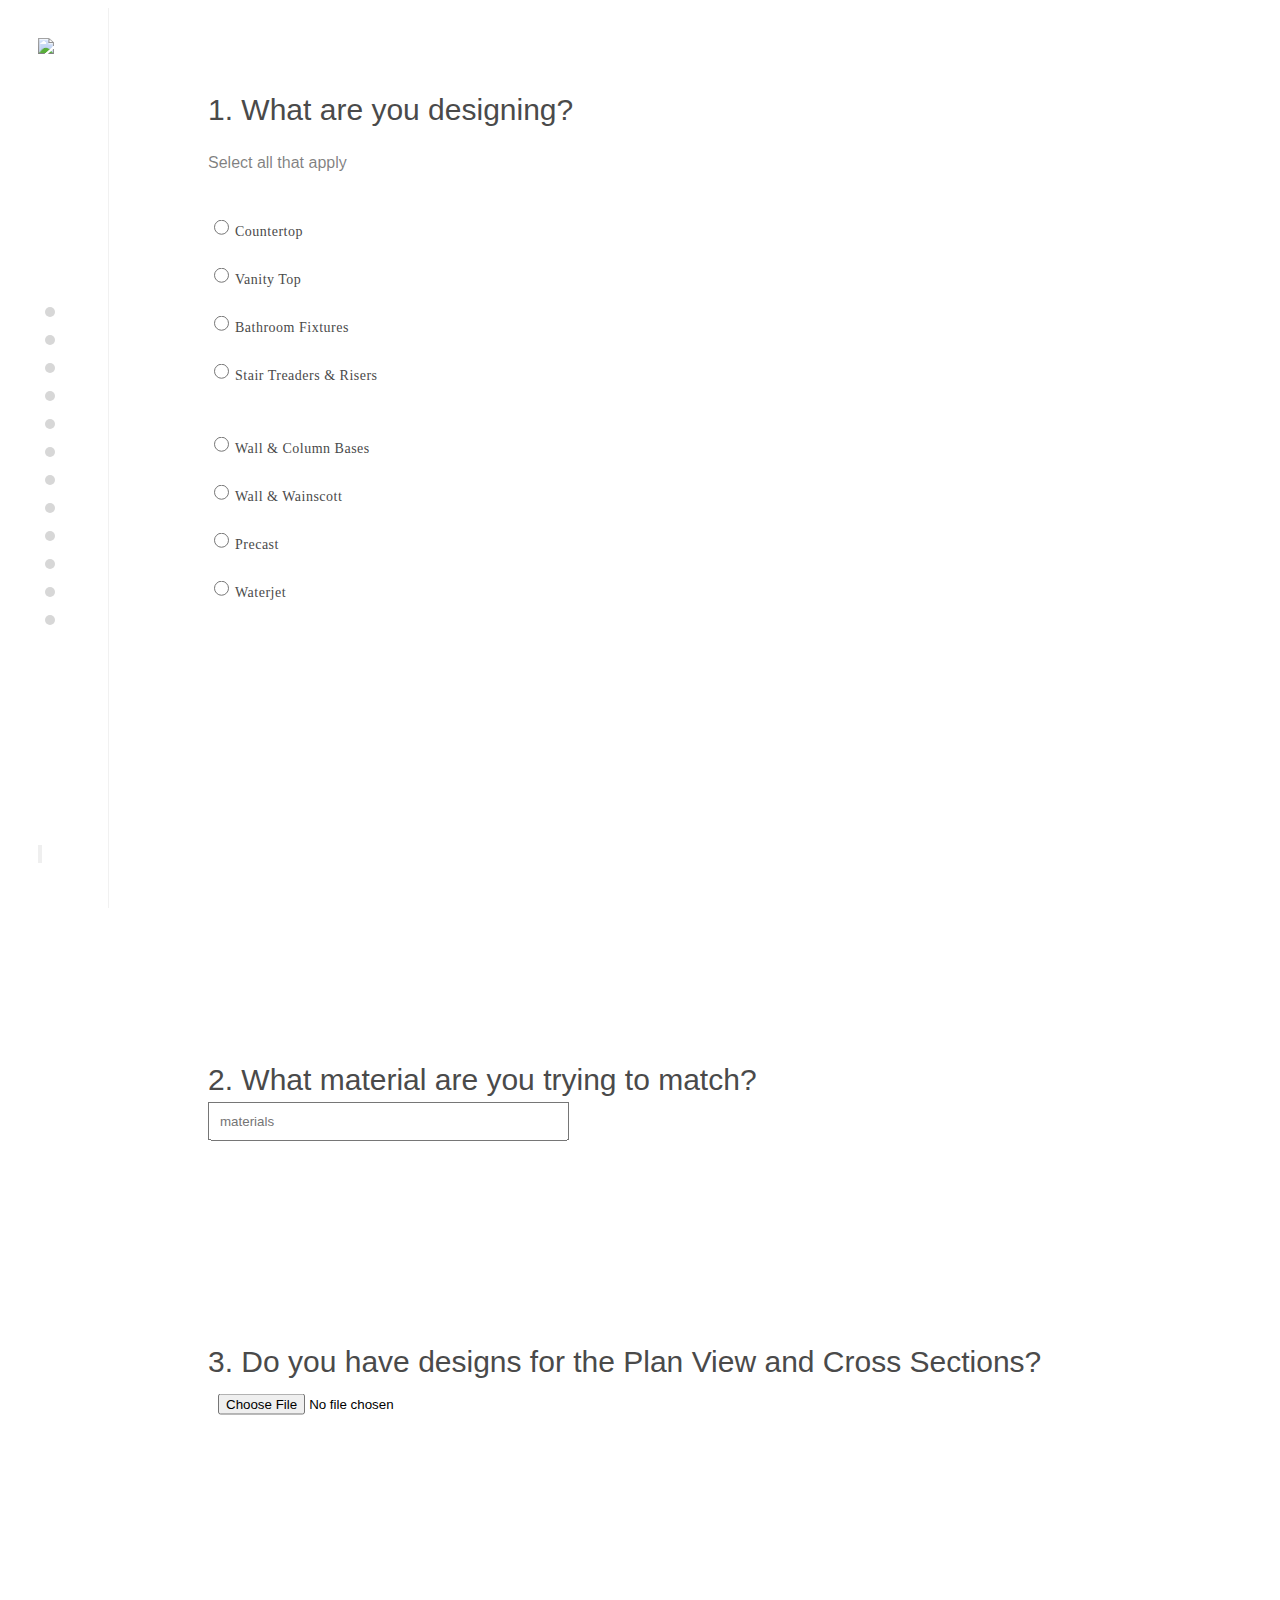
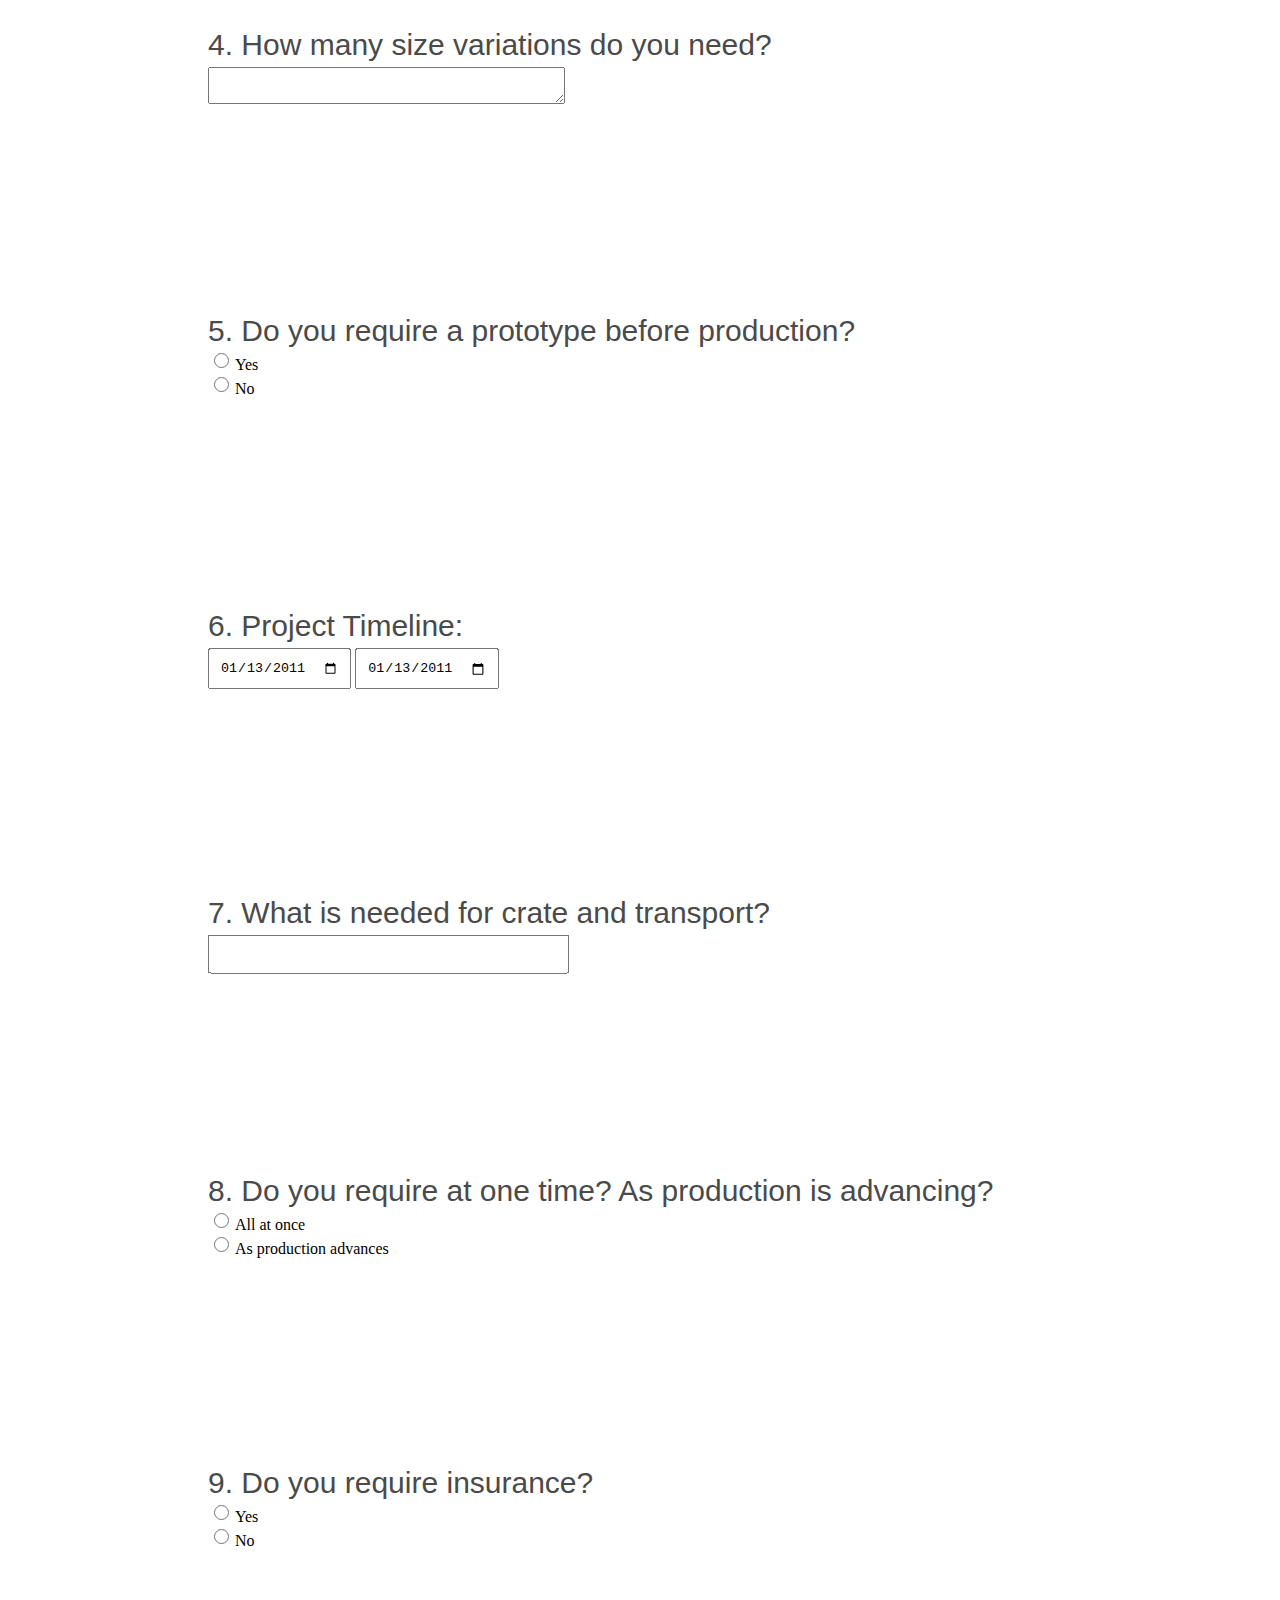
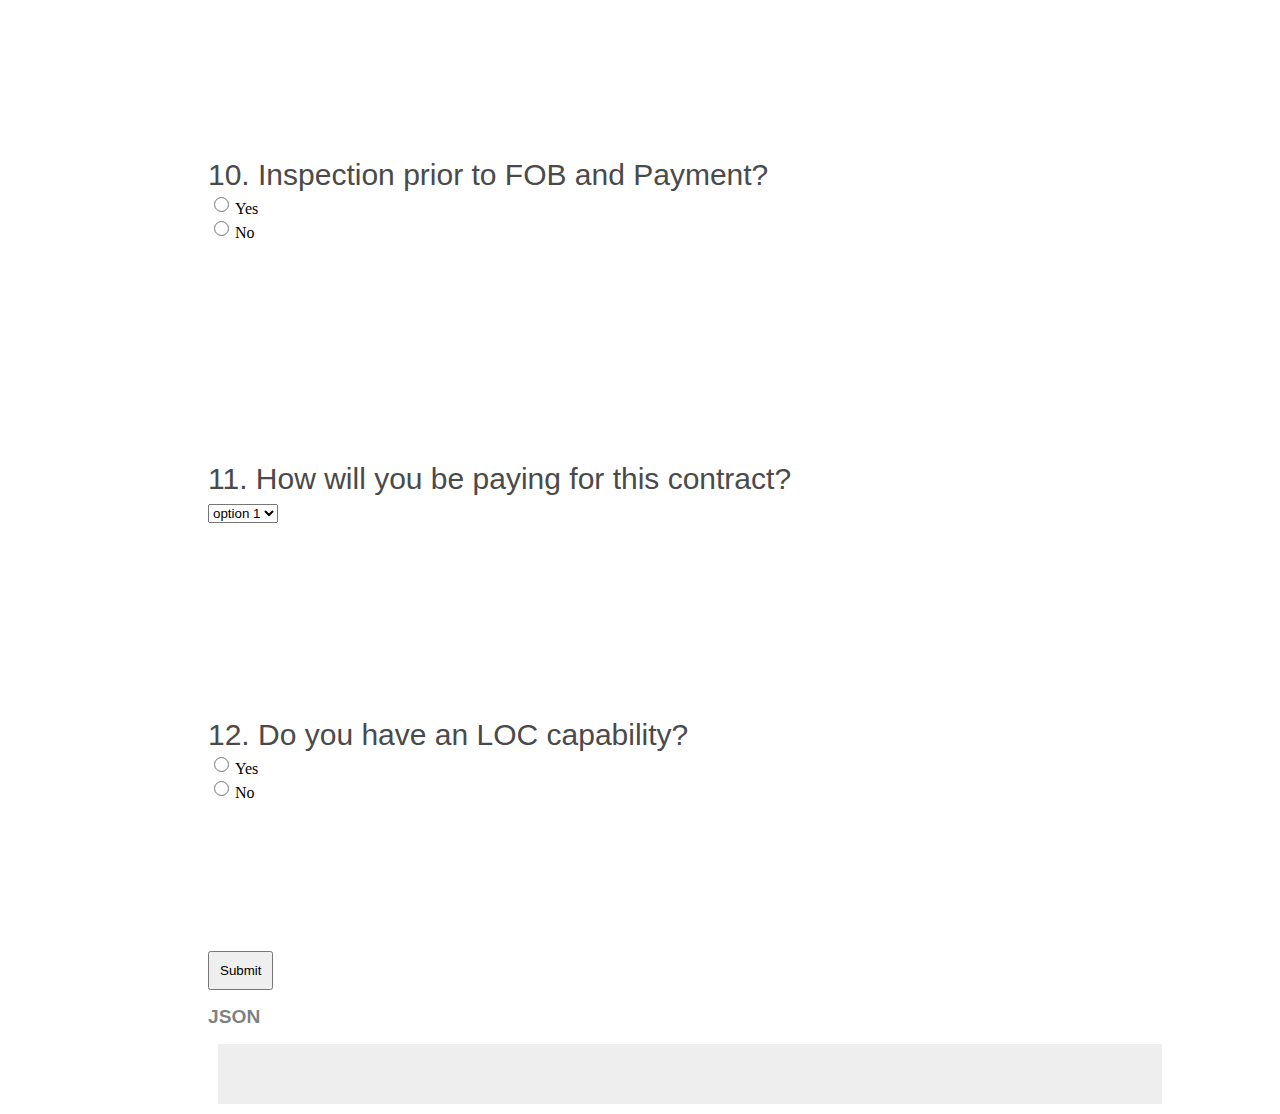
==== inquiry.html @ f83352f5 "Add files via upload" ====
<!doctype html>
<html class="no-js" lang="">

<head>
	<meta charset="utf-8">
	<meta http-equiv="X-UA-Compatible" content="IE=edge,chrome=1">
	<title> Durite </title>
	<meta name="description" content="">
	<meta name="viewport" content="width=device-width, initial-scale=1">
	<link rel="apple-touch-icon" href="apple-touch-icon.png">

	<link rel="stylesheet" href="css/bootstrap.css">
	<link rel="stylesheet" href="css/animate.css">	
	<link rel="stylesheet" href="css/hamburgers.min.css">	
	<link rel="stylesheet" href="css/bootstrap-theme.min.css">
	<link rel="stylesheet" href="css/main.css">

	<script src="js/vendor/modernizr-2.8.3-respond-1.4.2.min.js"></script>

<style>

form {
    line-height: 2em;
}
p {
    margin: 5px 0;
}
h2 {
    margin: 10px 0;
    font-size: 1.2em;
    font-weight: bold
}
#result {
    margin: 10px;
    background: #eee;
    padding: 10px;
    height: 40px;
    overflow: auto;
}


</style>

</head>

<body>

<!-- nav -->
<div class="nav-container wow fadeIn" >
	<div class="logo" style="padding:0;">
		<a href="#"><img src="assets/logo.png" width="30" /></a>
	</div>   

	<ul class="inquiry-sidenav">

		<li> <a href="#one" class="dot"> &nbsp; </a></li> 
		<li> <a href="#two" class="dot"> &nbsp; </a></li> 
		<li> <a href="#three" class="dot"> &nbsp; </a></li> 
		<li> <a href="#four" class="dot"> &nbsp; </a></li> 
		<li> <a href="#five" class="dot"> &nbsp; </a></li> 
		<li> <a href="#six" class="dot"> &nbsp; </a></li> 
		<li> <a href="#seven" class="dot"> &nbsp; </a></li> 
		<li> <a href="#eight" class="dot"> &nbsp; </a></li> 
		<li> <a href="#nine" class="dot"> &nbsp; </a></li> 
		<li> <a href="#ten" class="dot"> &nbsp; </a></li> 
		<li> <a href="#eleven" class="dot"> &nbsp; </a></li> 
		<li> <a href="#twelve" class="dot"> &nbsp; </a></li> 
	</ul>
	
	<button class="hamburger hamburger--squeeze" type="button">
	  <span class="hamburger-box">
		<span class="hamburger-inner"></span>
	  </span>
	</button>
</div>


<div class="container col-lg-12 col-md-12 col-sm-12 col-xs-12">
 
	<form id="inquiry" action="" method="post">

		<div class="form-field" id="one">
			<div class="vertAlign">
				<label for="what-are-you-designing?">1. What are you designing?</label><br>
				<h4> Select all that apply </h4>
				<div class="col-lg-3 col-md-6 col-sm-6 col-xs-12" style="padding-left:0; padding-top: 25px;">
					<input type="radio" name="product-countertop" value="Countertop"> <h3> Countertop </h3> <br>
					<input type="radio" name="product-vanity-top" value="Vanity Top"> <h3> Vanity Top </h3><br>
					<input type="radio" name="product-bathroom-fixtures" value="Bathroom Fixtures" > <h3> Bathroom Fixtures </h3><br>
					<input type="radio" name="product=treaders-risers" value="Stair Treaders & Risers"> <h3> Stair Treaders & Risers </h3><br>
				</div>
				<div class="col-lg-3 col-md-6 col-sm-6 col-xs-12" style="padding-left:0; padding-top: 25px;">			
					<input type="radio" name="product-wall-column-bases" value="Wall & Column Bases"> <h3> Wall & Column Bases </h3><br>
					<input type="radio" name="product-wall-wainscott" value="Wall & Wainscott"> <h3> Wall & Wainscott </h3><br>
					<input type="radio" name="product-precast" value="Precast"> <h3> Precast </h3><br>
					<input type="radio" name="product-waterjet" value="Waterjet"> <h3> Waterjet </h3><br>  		
				</div>
			</div>
		</div>
  
		<div class="form-field" id="two">
			<div class="vertAlign">
				<label for="material">2. What material are you trying to match? </label><br>
				<input name="material" id="yourName" type="text" value="" size="40" aria-required="true" placeholder="materials">
			</div>
		</div>
			
		<div class="form-field" id="three">
			<div class="vertAlign">
				<label for="upload">3. Do you have designs for the Plan View and Cross Sections?</label><br>
				<input type="file" name="pic" accept="image/*">
			</div>
		</div>
	
		<div class="form-field" id="four">
			<div class="vertAlign">
				<label for="size-variations">4. How many size variations do you need?</label><br>
				<textarea name="description" id="description" rows="1" cols="40" aria-required="true"></textarea>
			</div>
		</div>
	
		<div class="form-field" id="five">
			<div class="vertAlign">
				<label for="prototype">5. Do you require a prototype before production?</label><br>
				<input type="radio" name="prototype-yes" value="yes"> Yes <br>
				<input type="radio" name="prototype-no" value="no"> No<br>  
			</div>
		</div>
		
		<div class="form-field" id="six">
			<div class="vertAlign">
				<label for="project-timeline">6. Project Timeline:</label><br>
				<input name="timeline" id="timeline" type="date" value="2011-01-13"/>
				<input name="timeline" id="timeline" type="date" value="2011-01-13"/>
			</div>
		</div>
		
		<div class="form-field" id="seven">
			<div class="vertAlign">
				<label for="crate-and-transport">7. What is needed for crate and transport?</label><br>
				<input name="ct" id="ct" type="text" value="" size="40" aria-required="true">
			</div>
		</div>
	
		<div class="form-field" id="eight">
			<div class="vertAlign">
				<label for="production-schedule">8. Do you require at one time? As production is advancing?</label><br>
				<input type="radio" name="all-at-once" value="yes"> All at once <br>
				<input type="radio" name="as-production-advances" value="no"> As production advances<br>    
			</div>
		</div>
  
		<div class="form-field" id="nine">
			<div class="vertAlign">
				<label for="insurance">9. Do you require insurance?</label><br>
				<input type="radio" name="prototype-yes" value="yes"> Yes <br>
				<input type="radio" name="prototype-no" value="no"> No<br>  
			</div>
		</div>
		
		<div class="form-field" id="ten">
			<div class="vertAlign">
				<label for="inspection">10. Inspection prior to FOB and Payment?</label><br>
				<input type="radio" name="prototype-yes" value="yes"> Yes <br>
				<input type="radio" name="prototype-no" value="no"> No<br>    
			</div>
		</div>	
		
		<div class="form-field" id="eleven">
			<div class="vertAlign">
				<label for="payment">11. How will you be paying for this contract?</label><br>
				<select name="payment">
					<option value="option-1">option 1</option>
					<option value="option-2">option 2</option>
					<option value="option-3">option 3</option>
					<option value="option-4">option 4</option>
				</select>
			</div>
		</div>

		<div class="form-field" id="twelve">
			<div class="vertAlign">
				<label for="loc-capability">12. Do you have an LOC capability?</label><br>
				<input type="radio" name="prototype-yes" value="yes"> Yes <br>
				<input type="radio" name="prototype-no" value="no"> No<br>    
			</div>
		</div>
		 
		<p><input type="submit" /></p>
	</form>
	
	<h2>JSON</h2>
	
	<pre id="result"></pre>
 
</div>   



	<script src="https://ajax.googleapis.com/ajax/libs/jquery/1.11.2/jquery.min.js"></script>
	<script>window.jQuery || document.write('<script src="js/vendor/jquery-1.11.2.min.js"><\/script>')</script>
	<script src="js/vendor/bootstrap.min.js"></script>


	<script>
	
		$.fn.serializeObject = function()
		{
			var o = {};
			var a = this.serializeArray();
			$.each(a, function() {
				if (o[this.name] !== undefined) {
					if (!o[this.name].push) {
						o[this.name] = [o[this.name]];
					}
					o[this.name].push(this.value || '');
				} else {
					o[this.name] = this.value || '';
				}
			});
			return o;
		};

		$(function() {
			$('form').submit(function() {
				$('#result').text(JSON.stringify($('form').serializeObject()));
				return false;
			});
		});
	
	
	var hamburger = document.querySelector(".hamburger");
	hamburger.addEventListener("click", function() {
	hamburger.classList.toggle("is-active");
	});	

		$(document).ready(function () {
			$(document).on("scroll", onScroll);
	
			//smoothscroll
			$('a[href^="#"]').on('click', function (e) {
				e.preventDefault();
				$(document).off("scroll");
		
				$('a').each(function () {
					$(this).removeClass('active');
				})
				$(this).addClass('active');
	  
				var target = this.hash,
					menu = target;
				$target = $(target);
				$('html, body').stop().animate({
					'scrollTop': $target.offset().top+2
				}, 500, 'swing', function () {
					window.location.hash = target;
					$(document).on("scroll", onScroll);
				});
			});
		});

		function onScroll(event){
			var scrollPos = $(document).scrollTop();
			$('.inquiry-sidenav a').each(function () {
				var currLink = $(this);
				var refElement = $(currLink.attr("href"));
				if (refElement.position().top <= scrollPos && refElement.position().top + refElement.height() > scrollPos) {
					$('ul.inquiry-sidenav li a').removeClass("active-dot");
					currLink.addClass("active-dot");
				}
				else{
					currLink.removeClass("active-dot");
				}
			});
		}

	</script>

</body>
</html>
---- css/main.css ----
/* ---------- TYPOGRAPHY ---------- */

h1, label {
    font-size: 30px;
    line-height: 44px;
    font-weight: 300;
    color: rgba(74, 74, 74, 1);
    font-family: 'Helvetica';
	}

h2 {
	font-family: 'Helvetica';
	font-size: 24px;
	line-height: 34px;
	font-weight: 300;
	color: rgba(0, 0, 0, .5);
	}
	
h3 {
    font-weight: 300;
    color: #4A4A4A;
    margin: 0;
    letter-spacing: .5px;
    font-size: 14px;
	}
		
h4 {
	font-family: 'Helvetica';
	font-size: 16px;
	line-height: 20px;
	font-weight: 300;
	color: rgba(0, 0, 0, .5);
	}

p {
	font-family: 'Helvetica';
	font-size: 14px;
	line-height: 22px;
	font-weight: 300;
	color: rgba(0, 0, 0, .95);
	}

.copy h1 {}
	
.copy p {
    font-size: 16px;
    line-height: 26px;
	}

ul.nav li a {
	font-weight: 300;
    color: rgba(74, 74, 74, 1);
    letter-spacing: 1px;}

/* ---------- LINKS ---------- */

a:link, a:active, a:visited {
	text-decoration:none;
	opacity:1;
	-webkit-transition: opacity 0.25s linear;
	-moz-transition: opacity 0.25s linear;
	-ms-transition: opacity 0.25s linear;
	-o-transition: opacity 0.25s linear;
	transition: opacity 0.25s linear;}

a:hover {
	color: initial;
	text-decoration:none;
	opacity: .5;
	-webkit-transition: opacity 0.25s linear;
	-moz-transition: opacity 0.25s linear;
	-ms-transition: opacity 0.25s linear;
	-o-transition: opacity 0.25s linear;
	transition: opacity 0.25s linear;}
 
.cta a {
	color: #f8884d;
    font-weight: 500;
    cursor: pointer;}
/*---------- LAYOUT ---------- */

body {
	padding: 0;}


section {
	display: inline-block;
	}


section > div {
	margin-bottom: 200px;}


.vertAlign {
    transform: translateY(-50%);
    -ms-transform: translateY(-50%);
    -webkit-transform: translateY(-50%);
    top: 50%;
    position: relative;}

.container {
	padding: 100px 100px 0 200px;
	float: left;
	z-index: 98;}

.intro {
	margin-top: 100px;}
	
section .copy {
	padding-left: 50px;}

.hero {
	height: 475px;
	background-color: #d6d6d6;
	float: right;}

.mobile-nav, .mobile {
	display: none;}

.desktop {
	display: block;}

/* ---------- nav ---------- */

.nav-container {
	height: 100vh;
	width: 100px;
	position: fixed;
	border-right: 1px solid #f1f1f1;
	z-index: 99;}

.logo {
	margin: 30px;}	
	
.logo a img {
	float: left;
	margin-right: 35px;}
	
ul.nav, ul.inquiry-sidenav {
    transform: translateY(-50%);
    -ms-transform: translateY(-50%);
    -webkit-transform: translateY(-50%);
    top: 50%;
    position: fixed;
    list-style-type: none;
    left: 28px;
    padding: 0;
    }

ul.inquiry-sidenav {
	left: 45px;}

.vertical-line {
	border-right: 1px solid #D7D7D7;
    width: 8px;
    display: block;
    margin: 12px;
}

/* 
.nav > li > a:hover, .nav > li > a:focus {
	background: none !important;}
 */

ul.nav li {
    writing-mode: vertical-RL;
    font-size: 14px;
    line-height: 14px;}
	
ul.nav hr {
	margin: 10px 12.5px;
    width: 50px;}

.active {
	color: #F66012 !important;
	}

.hamburger{
	outline: none;
    padding: 0;
    position: fixed;
    left: 37.5px;
    bottom: 37.5px;
    height: 18px;}

.hamburger-box {
    width: 25px;
    height: 18px;}

.hamburger-inner, .hamburger-inner:after, .hamburger-inner:before {
    width: 25px;
    height: 1px;}
    

.hamburger-inner:after {
    bottom: -8px;
}
.hamburger-inner:before {
    top: -8px;
}

/* ---------- SECTION Products---------- */

.product{
	padding: 10px;
	outline: none;}
	
.product-slide {
	margin-right: 25px;
	float: left;
	padding: 0;
	}
	
.bg-slide  {
    background-size: cover;
    background-repeat: no-repeat;
    background-color: #d6d6d6;
    height: 250px;
    padding: 0;}

.product-slider h3 {
	text-transform: capitalize;
    text-align: center;
    line-height: 48px;}
    
.product-slider .slide-1 {background-image: url('../img/img-1.png')}
.product-slider .slide-2 {background-image: url('../img/img-2.png')}
.product-slider .slide-3 {background-image: url('../img/img-3.png')}
.product-slider .slide-4 {background-image: url('../img/img-4.png')}
.product-slider .slide-5 {background-image: url('../img/img-1.png')}
.product-slider .slide-6 {background-image: url('../img/img-2.png')}
.product-slider .slide-7 {background-image: url('../img/img-3.png')}
.product-slider .slide-8 {background-image: url('../img/img-4.png')}

/* ---------- FORM ---------- */

form {
	margin-top: 150px;}

ul.inquiry-nav {
	transform: translateY(-50%);
    -ms-transform: translateY(-50%);
    -webkit-transform: translateY(-50%);
    top: 50%;
    position: fixed;
    list-style-type: none;
    left: 35px;
    padding: 0;}	

.dot {
	width: 10px;
	height: 10px;
	border-radius: 10px;
	background-color: #d7d7d7;
	margin: 18px 0;
	display: block;
}	

.active-dot, .dot:active  {
	background-color: #F66012 !important;
	display: block;
}

label {
	margin-bottom: 15px;
}

form {
    line-height: 150% !important;
}

input, textarea {
	padding: 10px;}
	
input[type="radio"], input[type="checkbox"] {
    margin: 0px 6px -1px;
    box-shadow: none;
    width: 15px;
    height: 15px;
    border-radius: 15px;
    border: 2px solid #d6d6d6;
    box-shadow: none;
    
    position: relative;
    box-sizing: border-box;
    padding: 5px;
    float: left;
}

.form-field {
	padding: 100px 0;
    display: block;
    position: relative;
    width: 100%;
    float: left;}

/* ---------- PROCESS ---------- */

#process .copy {
	padding-left: 100px;}

#process p {
	padding-left: 100px;}
	
.process-slide .bg-slide {
	height: 420px;
	background-color: #d6d6d6;}

/* ---------- PROJECTS ---------- */

.project{
	background-color: #d6d6d6;
	height: 270px;
	padding: 25px;
	}

#portfolio img {
	display: block;
	margin: auto;}

/* ---------- FORM ---------- */


	
/* ---------- IPHONE ---------- */	
@media only screen and (max-width: 700px){ 

	/* ---------- GENERAL ---------- */

	.desktop {
		display: none;}
	
	.mobile {
		display: block;}
	
	section > div {
		margin-bottom: 50px;}
		
	.container {
		padding: 0 0px;
		width: 85%;
		margin: auto 7.5%;
		display: block;
		z-index: 1;}

	section .copy {
		padding: 0;}
	
	.vertAlign {
		top: initial;
		transform: initial;
		-ms-transform: initial;
		-webkit-transform: initial;
		}
		
	/* ---------- TYPOGRAPHY ---------- */
	
	.copy p {
		margin-bottom: 0;
	}

	h1, label {
		font-size: 26px;
		line-height: 36px;}

	/* ---------- HEADER ---------- */
	
	.logo, .hamburger {
		top: 0;
		margin: 12.5px 25px;}
	
	.hamburger {
		top: 0;
		left: inherit;
		right: 0;
		margin: 28px;
		z-index: 9999;}

	.mobile-nav {
		display: block;
		position: fixed;
		height: 75px;
		padding: 0;
		margin: 0;
		z-index:99;}
	
	.nav-container {
		height: 70px;
		border: none;
		width: 100%;
		background: white;
	}
	
	.hero {
		height: 33vh;}
	
	.intro {
		padding: 0;}
	
	/* ---------- PRODUCT SLIDER ---------- */
	
	.bg-slide {
		height: 150px;}
		
    .mobile-product-slider {
    	width: 100%;}
	
	.slick-prev, .slick-next {
		bottom: 75px;
		z-index: 99;}
	
	.slick-prev {
		left: 0;}
	
	.slick-next {
		right: 0% !important;
		left: inherit;
		}

	.slick-list {
		width: 97%;}	
	
	.slick-dots li {
		width: 10px;}

	/* ---------- PROCESS ---------- */
		
	#process .copy {
		padding: 0;}

	.process-slide .bg-slide {
		height: 200px;}
	
	#process p {
		padding-left: 0;}
	
	.process-wrapper > div {
		margin-bottom: 25px;}
	
	.process-wrapper > div:nth-child(even) {
		margin-bottom: 50px;}

	/* ---------- PROJECTS BRANDS ---------- */
	
	.brands .col-xs-4 {
    	min-height: 75px;}
    	
	.brands img {
		width: 100%;}


}
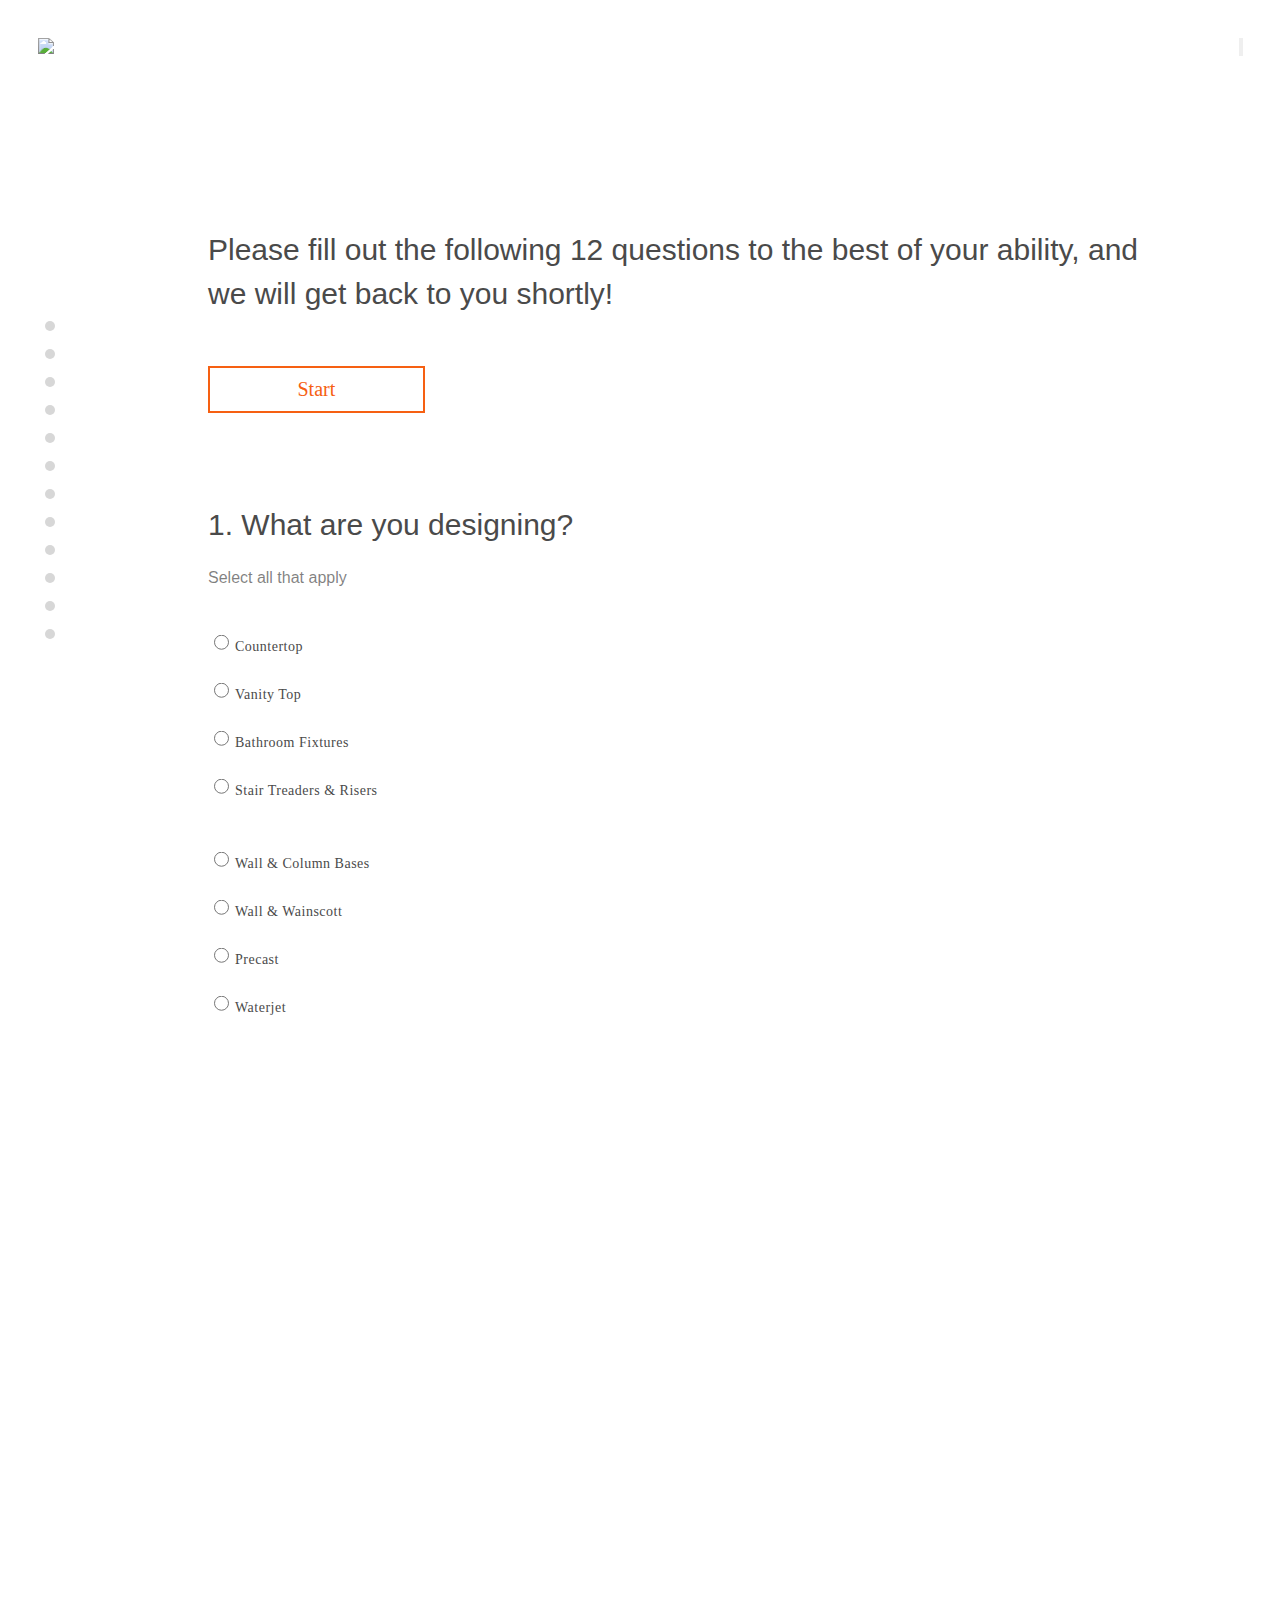
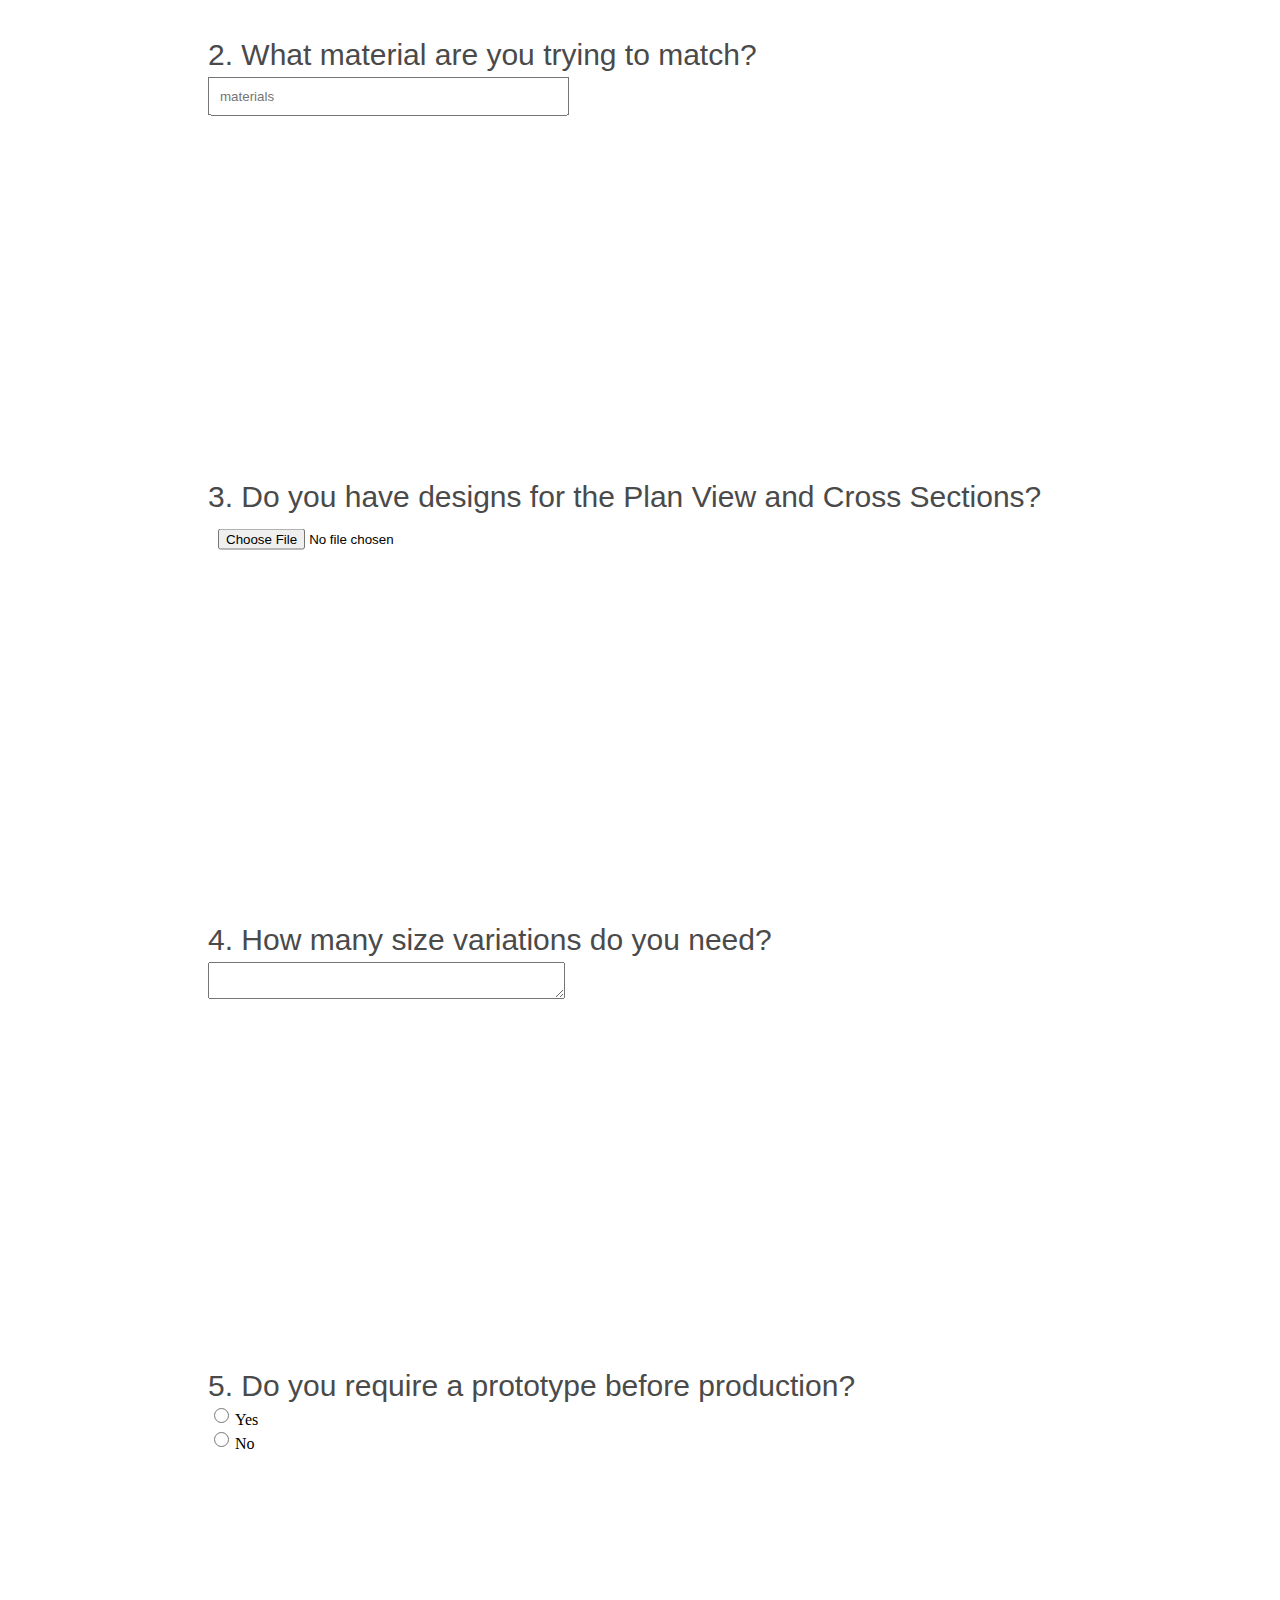
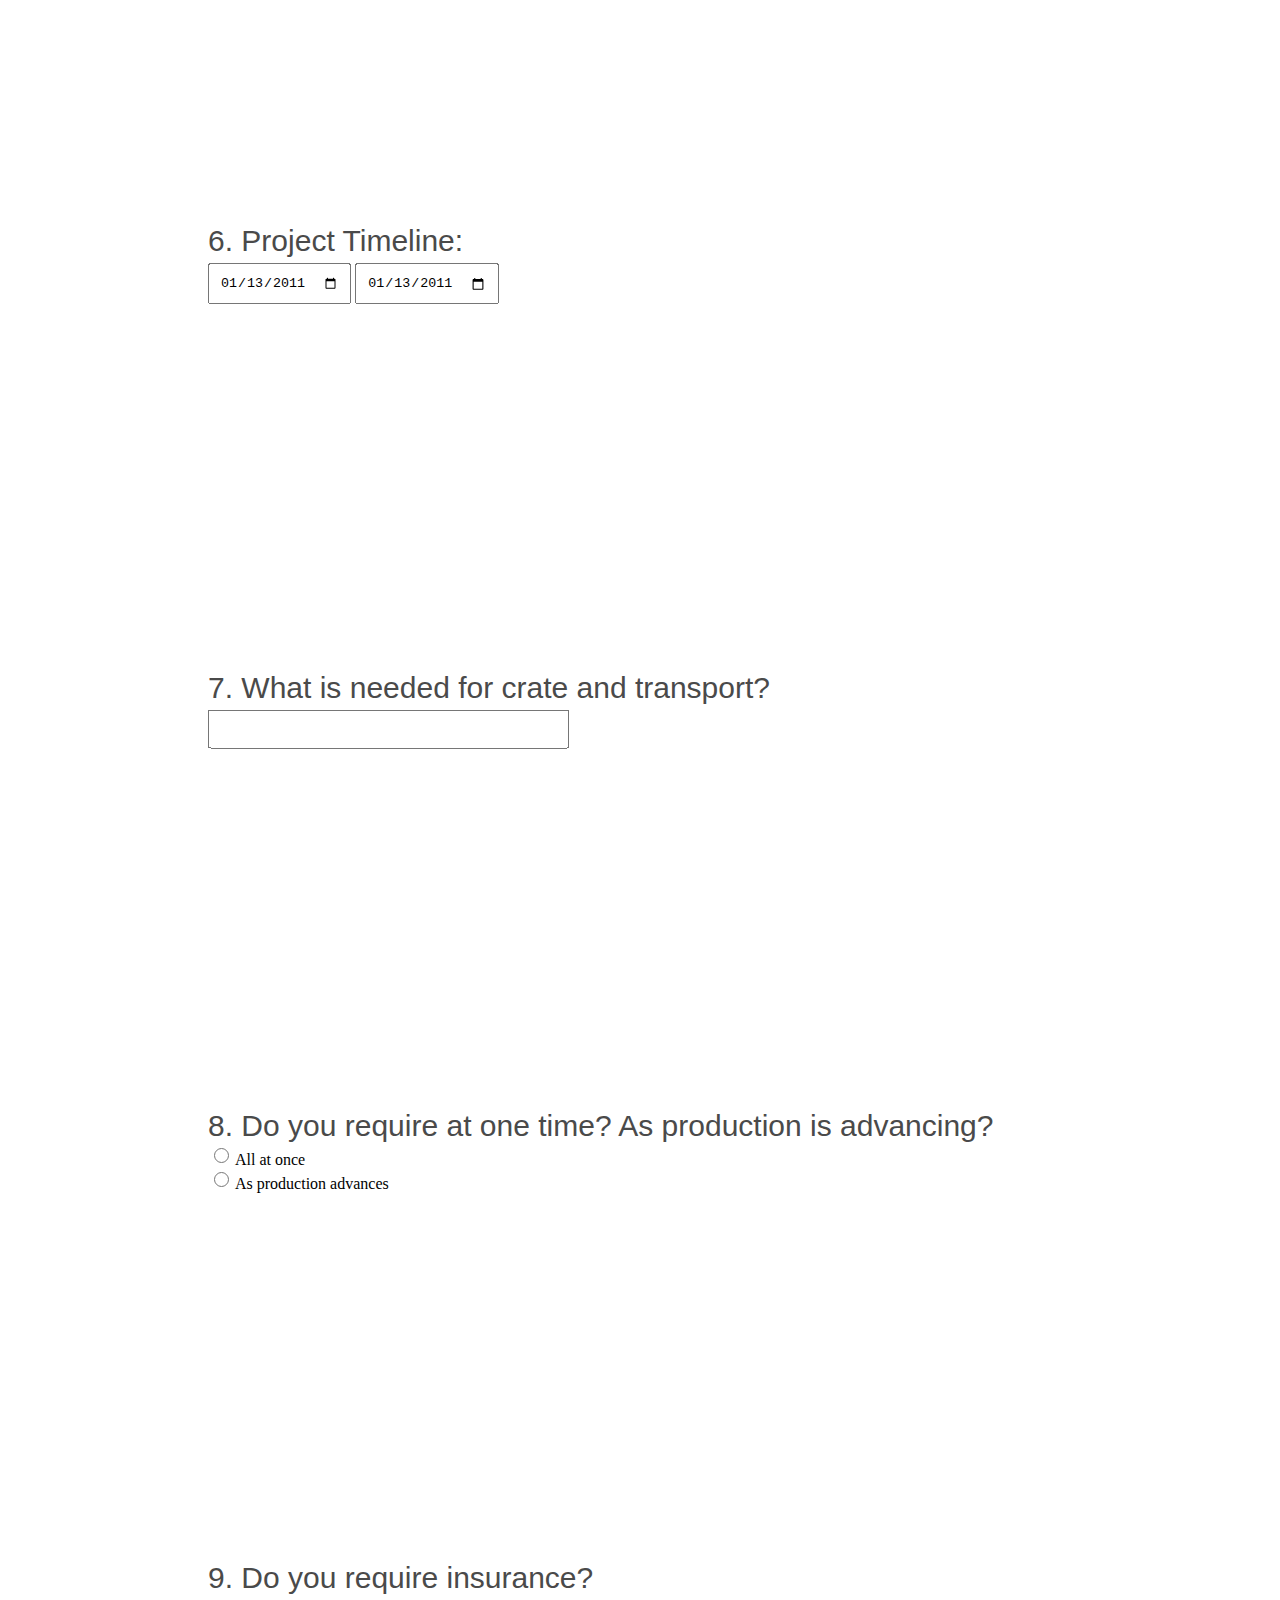
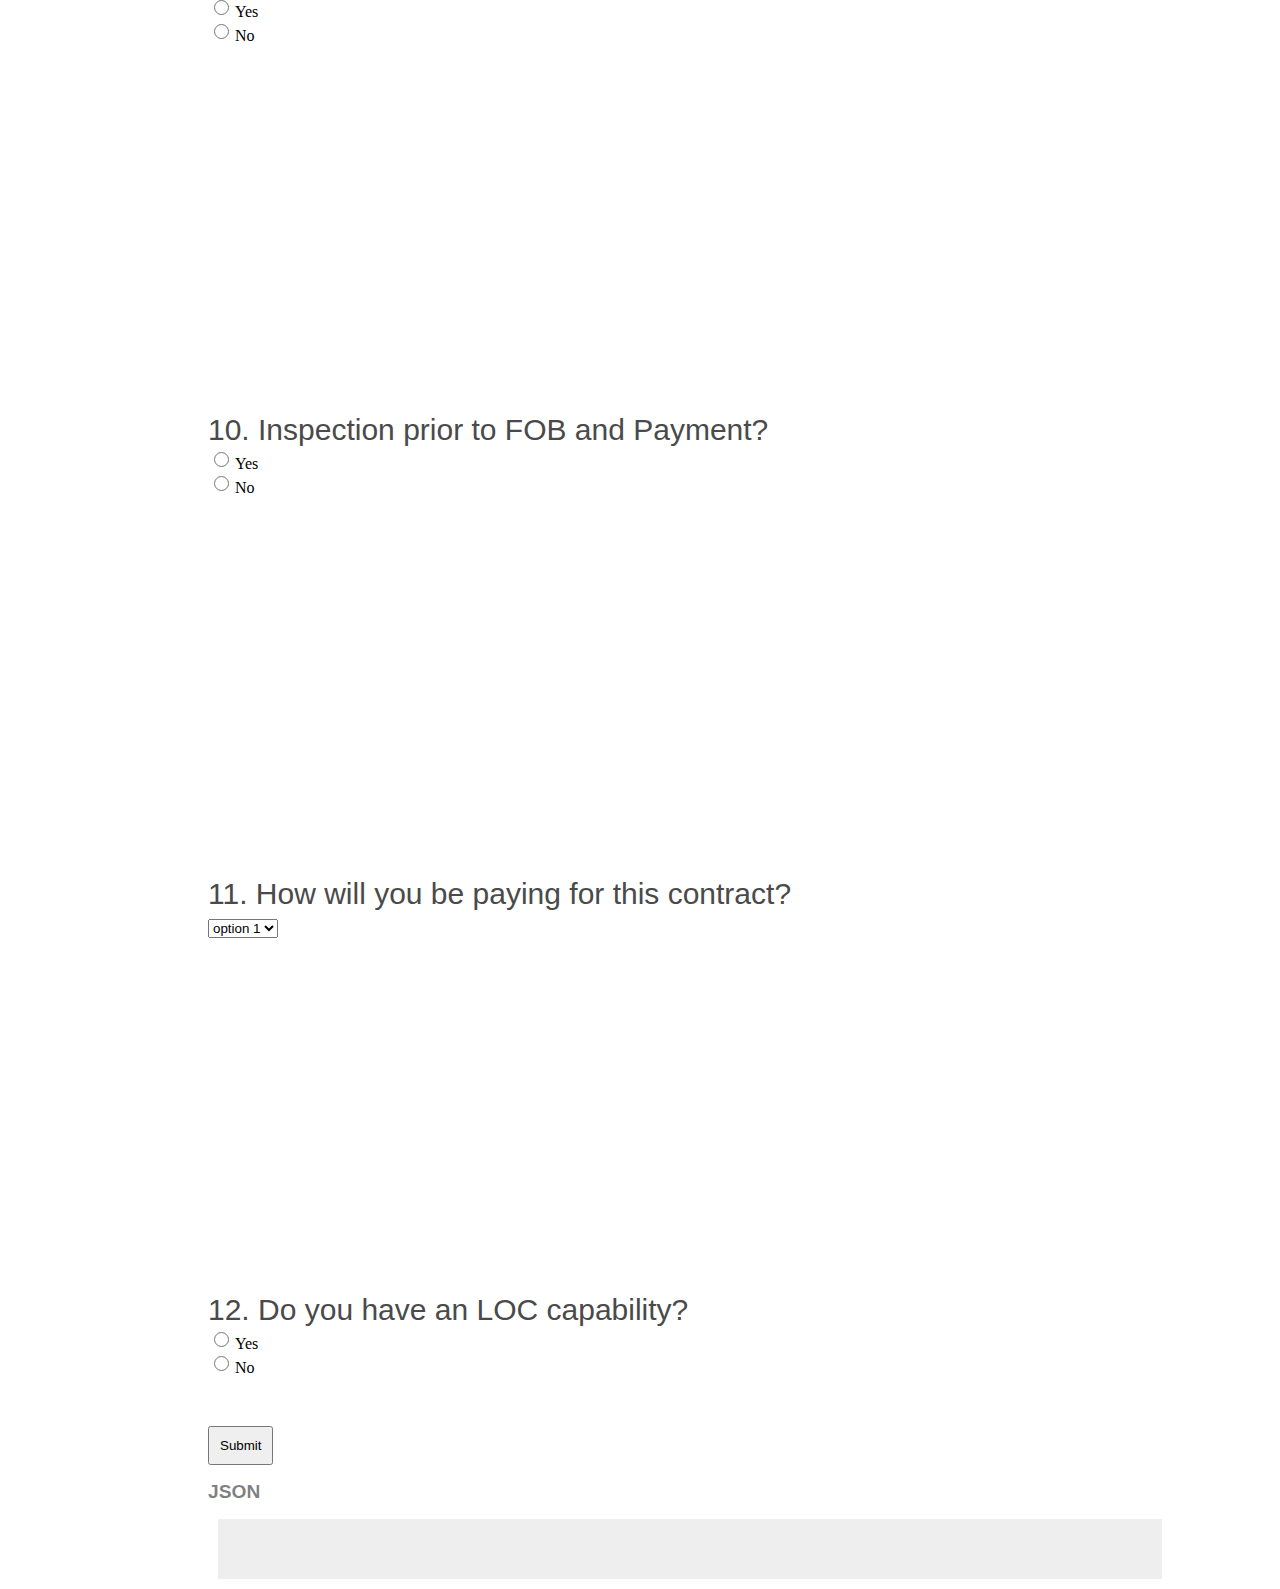
==== commit c1f8f0c3: "Add files via upload" ====
--- a/inquiry.html
+++ b/inquiry.html
@@ -45,12 +45,12 @@
 
 <body>
 
-<!-- nav -->
-<div class="nav-container wow fadeIn" >
+<!-- NAVIGATION -->
+<div class="nav-container" style="padding:0;">
 	<div class="logo" style="padding:0;">
 		<a href="#"><img src="assets/logo.png" width="30" /></a>
 	</div>   
-
+	
 	<ul class="inquiry-sidenav">
 
 		<li> <a href="#one" class="dot"> &nbsp; </a></li> 
@@ -67,19 +67,57 @@
 		<li> <a href="#twelve" class="dot"> &nbsp; </a></li> 
 	</ul>
 	
-	<button class="hamburger hamburger--squeeze" type="button">
-	  <span class="hamburger-box">
+</div>
+
+<!-- HAMBURGER -->	
+<button class="hamburger hamburger--squeeze" type="button">
+	<span class="hamburger-box">
 		<span class="hamburger-inner"></span>
-	  </span>
-	</button>
+	</span>
+</button>
+	
+<!-- HAMBURGER NAV -->
+<div class="hamburger-nav col-lg-4 col-md-4 col-sm-6 col-xs-12">
+
+ 	<div class="main-nav vertAlign">
+		<h1 class="wow fadeInRight animated"> <a href="#"> Home </a> </h1>
+		<ul class="wow fadeInRight animated"> <a href="#"> Products </a> </h1>		
+			<li> <a href="#"> Countertops </a> </li>
+			<li> <a href="#"> Vanity Tops </a> </li>
+			<li> <a href="#"> Bathroom Tubs </a> </li>
+			<li> <a href="#"> Shower Basins </a> </li>
+			<li> <a href="#"> Furniture & Urns </a> </li>
+		</ul>
+		
+		<ul class="wow fadeInRight animated"> <a href="#"> Process </a> </h1>		
+			<li> <a href="#"> Manufacturing </a> </li>
+			<li> <a href="#"> Fabrication </a> </li>
+			<li> <a href="#"> Mass Production </a> </li>
+		</ul>
+			
+		<h1 class="wow fadeInRight animated"> <a href="#"> Portfolio </a> </h1>
+		<h1 class="wow fadeInRight animated cta"> <a href="#"> Get A Quote </a> </h1>
+	</div>
 </div>
 
-
-<div class="container col-lg-12 col-md-12 col-sm-12 col-xs-12">
- 
+<div class="col-lg-12 col-md-12 col-sm-12 col-xs-12 overlay"></div>
+
+
+
+
+<div class="inquiry-wrapper container col-lg-12 col-md-12 col-sm-12 col-xs-12">
+ 	
+ 	<div class="intro col-lg-8 col-md-8 col-sm-8 col-xs-12">
+		<h1>
+			Please fill out the following 12 questions  to the best of your ability, and 
+			we will get back to you shortly!
+		</h1>
+		<a href="#one"><div class="cta btn"> Start </div></a>
+ 	</div>
+ 	
 	<form id="inquiry" action="" method="post">
 
-		<div class="form-field" id="one">
+		<div class="form-field col-lg-12 col-md-12 col-sm-12 col-xs-12 wow fadeInUp" id="one">
 			<div class="vertAlign">
 				<label for="what-are-you-designing?">1. What are you designing?</label><br>
 				<h4> Select all that apply </h4>
@@ -98,14 +136,14 @@
 			</div>
 		</div>
   
-		<div class="form-field" id="two">
+		<div class="form-field col-lg-12 col-md-12 col-sm-12 col-xs-12 wow fadeInUp" id="two">
 			<div class="vertAlign">
 				<label for="material">2. What material are you trying to match? </label><br>
 				<input name="material" id="yourName" type="text" value="" size="40" aria-required="true" placeholder="materials">
 			</div>
 		</div>
 			
-		<div class="form-field" id="three">
+		<div class="form-field col-lg-12 col-md-12 col-sm-12 col-xs-12 wow fadeInUp" id="three">
 			<div class="vertAlign">
 				<label for="upload">3. Do you have designs for the Plan View and Cross Sections?</label><br>
 				<input type="file" name="pic" accept="image/*">
@@ -186,12 +224,14 @@
 			</div>
 		</div>
 		 
+		
+	</form>
+	
+	<div class="intro col-lg-6 col-md-6 col-sm-8 col-xs-12">
 		<p><input type="submit" /></p>
-	</form>
-	
-	<h2>JSON</h2>
-	
-	<pre id="result"></pre>
+		<h2>JSON</h2>	
+		<pre id="result"></pre>
+	</div>
  
 </div>   
 
@@ -200,81 +240,9 @@
 	<script src="https://ajax.googleapis.com/ajax/libs/jquery/1.11.2/jquery.min.js"></script>
 	<script>window.jQuery || document.write('<script src="js/vendor/jquery-1.11.2.min.js"><\/script>')</script>
 	<script src="js/vendor/bootstrap.min.js"></script>
-
-
-	<script>
-	
-		$.fn.serializeObject = function()
-		{
-			var o = {};
-			var a = this.serializeArray();
-			$.each(a, function() {
-				if (o[this.name] !== undefined) {
-					if (!o[this.name].push) {
-						o[this.name] = [o[this.name]];
-					}
-					o[this.name].push(this.value || '');
-				} else {
-					o[this.name] = this.value || '';
-				}
-			});
-			return o;
-		};
-
-		$(function() {
-			$('form').submit(function() {
-				$('#result').text(JSON.stringify($('form').serializeObject()));
-				return false;
-			});
-		});
-	
-	
-	var hamburger = document.querySelector(".hamburger");
-	hamburger.addEventListener("click", function() {
-	hamburger.classList.toggle("is-active");
-	});	
-
-		$(document).ready(function () {
-			$(document).on("scroll", onScroll);
-	
-			//smoothscroll
-			$('a[href^="#"]').on('click', function (e) {
-				e.preventDefault();
-				$(document).off("scroll");
-		
-				$('a').each(function () {
-					$(this).removeClass('active');
-				})
-				$(this).addClass('active');
-	  
-				var target = this.hash,
-					menu = target;
-				$target = $(target);
-				$('html, body').stop().animate({
-					'scrollTop': $target.offset().top+2
-				}, 500, 'swing', function () {
-					window.location.hash = target;
-					$(document).on("scroll", onScroll);
-				});
-			});
-		});
-
-		function onScroll(event){
-			var scrollPos = $(document).scrollTop();
-			$('.inquiry-sidenav a').each(function () {
-				var currLink = $(this);
-				var refElement = $(currLink.attr("href"));
-				if (refElement.position().top <= scrollPos && refElement.position().top + refElement.height() > scrollPos) {
-					$('ul.inquiry-sidenav li a').removeClass("active-dot");
-					currLink.addClass("active-dot");
-				}
-				else{
-					currLink.removeClass("active-dot");
-				}
-			});
-		}
-
-	</script>
+	<script src="js/inquiry.js"></script>	
+
+	
 
 </body>
 </html>
--- a/css/main.css
+++ b/css/main.css
@@ -1,6 +1,6 @@
 /* ---------- TYPOGRAPHY ---------- */
 
-h1, label {
+h1, label, ul {
     font-size: 30px;
     line-height: 44px;
     font-weight: 300;
@@ -16,7 +16,7 @@
 	color: rgba(0, 0, 0, .5);
 	}
 	
-h3 {
+h3, li {
     font-weight: 300;
     color: #4A4A4A;
     margin: 0;
@@ -37,19 +37,19 @@
 	font-size: 14px;
 	line-height: 22px;
 	font-weight: 300;
-	color: rgba(0, 0, 0, .95);
+	color: rgba(0, 0, 0, .5);
 	}
 
 .copy h1 {}
 	
 .copy p {
-    font-size: 16px;
-    line-height: 26px;
+    font-size: 20px;
+    line-height: 30px;
 	}
 
 ul.nav li a {
 	font-weight: 300;
-    color: rgba(74, 74, 74, 1);
+    color: rgba(74, 74, 74, .5);
     letter-spacing: 1px;}
 
 /* ---------- LINKS ---------- */
@@ -74,9 +74,30 @@
 	transition: opacity 0.25s linear;}
  
 .cta a {
-	color: #f8884d;
-    font-weight: 500;
+	color: #f8884d !important;
+    font-weight: 500 !important;
     cursor: pointer;}
+
+.btn {
+	margin-top: 50px;
+    font-size: 20px;
+    width: 20%;
+    border: 2px solid #f66012;
+    text-align: center;
+    padding: 10px;
+    border-radius: 0;}
+
+.inquiry-wrapper a{
+	color: #f66012;}
+
+.btn:hover, .btn:focus, .btn.focus {
+    color: #f66012;
+    text-decoration: none;
+}
+    
+.nav > li > a:hover, .nav > li > a:focus {
+	background: none !important;}
+    
 /*---------- LAYOUT ---------- */
 
 body {
@@ -85,12 +106,17 @@
 
 section {
 	display: inline-block;
-	}
+	padding-top: 33vh !important;}
 
 
 section > div {
-	margin-bottom: 200px;}
-
+	margin-bottom: 27vh;}
+
+section > div:last-child {
+	margin-bottom: 0px;}
+	
+section:last-child {
+	margin-bottom: 100px !important;}
 
 .vertAlign {
     transform: translateY(-50%);
@@ -100,12 +126,15 @@
     position: relative;}
 
 .container {
-	padding: 100px 100px 0 200px;
+	padding: 0px 100px 0 200px;
 	float: left;
-	z-index: 98;}
+	}
 
 .intro {
-	margin-top: 100px;}
+	padding-top: 250px;}
+
+.inquiry-wrapper .intro {
+	padding-top: 200px;}
 	
 section .copy {
 	padding-left: 50px;}
@@ -127,8 +156,7 @@
 	height: 100vh;
 	width: 100px;
 	position: fixed;
-	border-right: 1px solid #f1f1f1;
-	z-index: 99;}
+	z-index: 97;}
 
 .logo {
 	margin: 30px;}	
@@ -158,11 +186,6 @@
     margin: 12px;
 }
 
-/* 
-.nav > li > a:hover, .nav > li > a:focus {
-	background: none !important;}
- */
-
 ul.nav li {
     writing-mode: vertical-RL;
     font-size: 14px;
@@ -174,15 +197,17 @@
 
 .active {
 	color: #F66012 !important;
+	font-weight: 500 !important;
 	}
 
 .hamburger{
 	outline: none;
     padding: 0;
     position: fixed;
-    left: 37.5px;
-    bottom: 37.5px;
-    height: 18px;}
+    top: 37.5px;
+    right: 37.5px;
+    height: 18px;
+    z-index: 100;}
 
 .hamburger-box {
     width: 25px;
@@ -200,8 +225,61 @@
     top: -8px;
 }
 
+/* ---------- HAMBURGER NAV---------- */
+
+.hamburger-nav {
+	display: none;
+    height: 100vh;
+    background-color: white;
+    z-index: 99;
+    position: fixed;
+    bottom: 0;
+    right: 0;
+    padding: 0 80px;
+}
+
+.hamburger-nav h1, .hamburger-nav ul { 
+	font-weight: 500;
+    font-size: 20px;
+    line-height: 40px;
+    line-height: 48px;
+    color: black;
+    opacity: 1;
+    margin: 18px 0;
+    list-style-type: none;
+    padding-left: 0;
+    }
+
+    
+.hamburger-nav ul {
+	margin: 24px 0;
+	} 
+
+.hamburger-nav li {
+	line-height: 26px;
+	} 
+
+.hamburger-nav li a {
+	color: #9B9B9B;}
+		
+.hamburger-nav a {
+	color: rgba(74, 74, 74, 1);}
+
+.hamburger-nav .cta a {
+	font-weight: 600 !important;}
+	
+.main-nav {
+	position: fixed;}
+.overlay {
+	height: 100vh;
+	background-color: rgba(74, 74, 74, .75);
+	display: none;
+	z-index: 97;
+	position: fixed;
+ }
 /* ---------- SECTION Products---------- */
 
+.mobile-product  {display: none;}
 .product{
 	padding: 10px;
 	outline: none;}
@@ -216,7 +294,7 @@
     background-size: cover;
     background-repeat: no-repeat;
     background-color: #d6d6d6;
-    height: 250px;
+    height: 40vh;
     padding: 0;}
 
 .product-slider h3 {
@@ -235,8 +313,6 @@
 
 /* ---------- FORM ---------- */
 
-form {
-	margin-top: 150px;}
 
 ul.inquiry-nav {
 	transform: translateY(-50%);
@@ -289,7 +365,7 @@
 }
 
 .form-field {
-	padding: 100px 0;
+	padding-top: 40vh !important;
     display: block;
     position: relative;
     width: 100%;
@@ -301,11 +377,13 @@
 	padding-left: 100px;}
 
 #process p {
-	padding-left: 100px;}
+	margin-top: 16px;}
+
 	
 .process-slide .bg-slide {
-	height: 420px;
-	background-color: #d6d6d6;}
+	height: 50vh;
+	background-color: #d6d6d6;
+	}
 
 /* ---------- PROJECTS ---------- */
 
@@ -319,10 +397,23 @@
 	display: block;
 	margin: auto;}
 
-/* ---------- FORM ---------- */
-
-
-	
+/* ---------- 950px ---------- */
+
+@media only screen and (max-width: 950px){ 
+
+
+.product-slider {
+	display: none !important;}
+	
+.mobile-product {
+	display: block !important;}
+	
+.bg-slide  {
+    height: 30vh;}
+    
+    
+}	
+
 /* ---------- IPHONE ---------- */	
 @media only screen and (max-width: 700px){ 
 
@@ -333,9 +424,16 @@
 	
 	.mobile {
 		display: block;}
+		
+	section {
+		padding: 25px 0 !important;}
 	
 	section > div {
-		margin-bottom: 50px;}
+		margin-bottom: 100px;}
+	
+	section > div:last-child {
+		margin-bottom: 25px;
+	}
 		
 	.container {
 		padding: 0 0px;
@@ -347,13 +445,20 @@
 	section .copy {
 		padding: 0;}
 	
-	.vertAlign {
+	.vertAlign, ul.inquiry-sidenav {
 		top: initial;
 		transform: initial;
 		-ms-transform: initial;
 		-webkit-transform: initial;
 		}
 		
+	.hamburger-nav .vertAlign {
+		transform: translateY(-50%);
+		-ms-transform: translateY(-50%);
+		-webkit-transform: translateY(-50%);
+		top: 50%;
+		position: relative;
+		}
 	/* ---------- TYPOGRAPHY ---------- */
 	
 	.copy p {
@@ -365,10 +470,16 @@
 		line-height: 36px;}
 
 	/* ---------- HEADER ---------- */
-	
+
 	.logo, .hamburger {
 		top: 0;
-		margin: 12.5px 25px;}
+    	margin: 16.5px 25px;}
+    
+    .logo a img {
+		float: left;
+		margin-right: 35px;
+		width: 25px !important;
+	}
 	
 	.hamburger {
 		top: 0;
@@ -396,12 +507,20 @@
 		height: 33vh;}
 	
 	.intro {
-		padding: 0;}
+		padding-top: 22vh !important;}
+
+	/* ---------- HAMBURGER NAV ---------- */
+		
+	.hamburger-nav {
+		padding: 0 50px;
+	}
+	
+	.hamburger-nav h1, .hamburger-nav ul {
+		text-align: right;
+	}
 	
 	/* ---------- PRODUCT SLIDER ---------- */
-	
-	.bg-slide {
-		height: 150px;}
+
 		
     .mobile-product-slider {
     	width: 100%;}
@@ -423,6 +542,26 @@
 	
 	.slick-dots li {
 		width: 10px;}
+		
+	.product {
+		outline: none;
+		width: 50%;
+		float: left;
+	}
+	
+	.product:nth-child(odd){
+		padding: 5px 10px 0 0; }
+	
+	.product:nth-child(even){
+		padding: 5px 0 0 10px; }
+		
+	.bg-slide {
+		height: 150px;
+		margin-bottom: 16px;
+	}
+	
+	.product h3 {	
+		text-align: center;}
 
 	/* ---------- PROCESS ---------- */
 		
@@ -449,8 +588,32 @@
 	.brands img {
 		width: 100%;}
 
-
-}
-
-
-
+	/* ---------- INQUIRY FORM ---------- */
+		
+	ul.inquiry-sidenav {
+		left: 45px;
+		bottom: 3%;
+		/* top: 0; */
+		background: white;
+		height: 50px;
+		width: 74%;
+		padding: 0;
+		left: 0;
+		margin: auto;
+		display: block;
+		left: 0;
+		right: 0;
+	}
+	
+	ul.inquiry-sidenav li {
+		float: left;
+		margin: 0 5px;}
+	
+	.btn {
+		width: 50%;}
+
+
+}
+
+
+
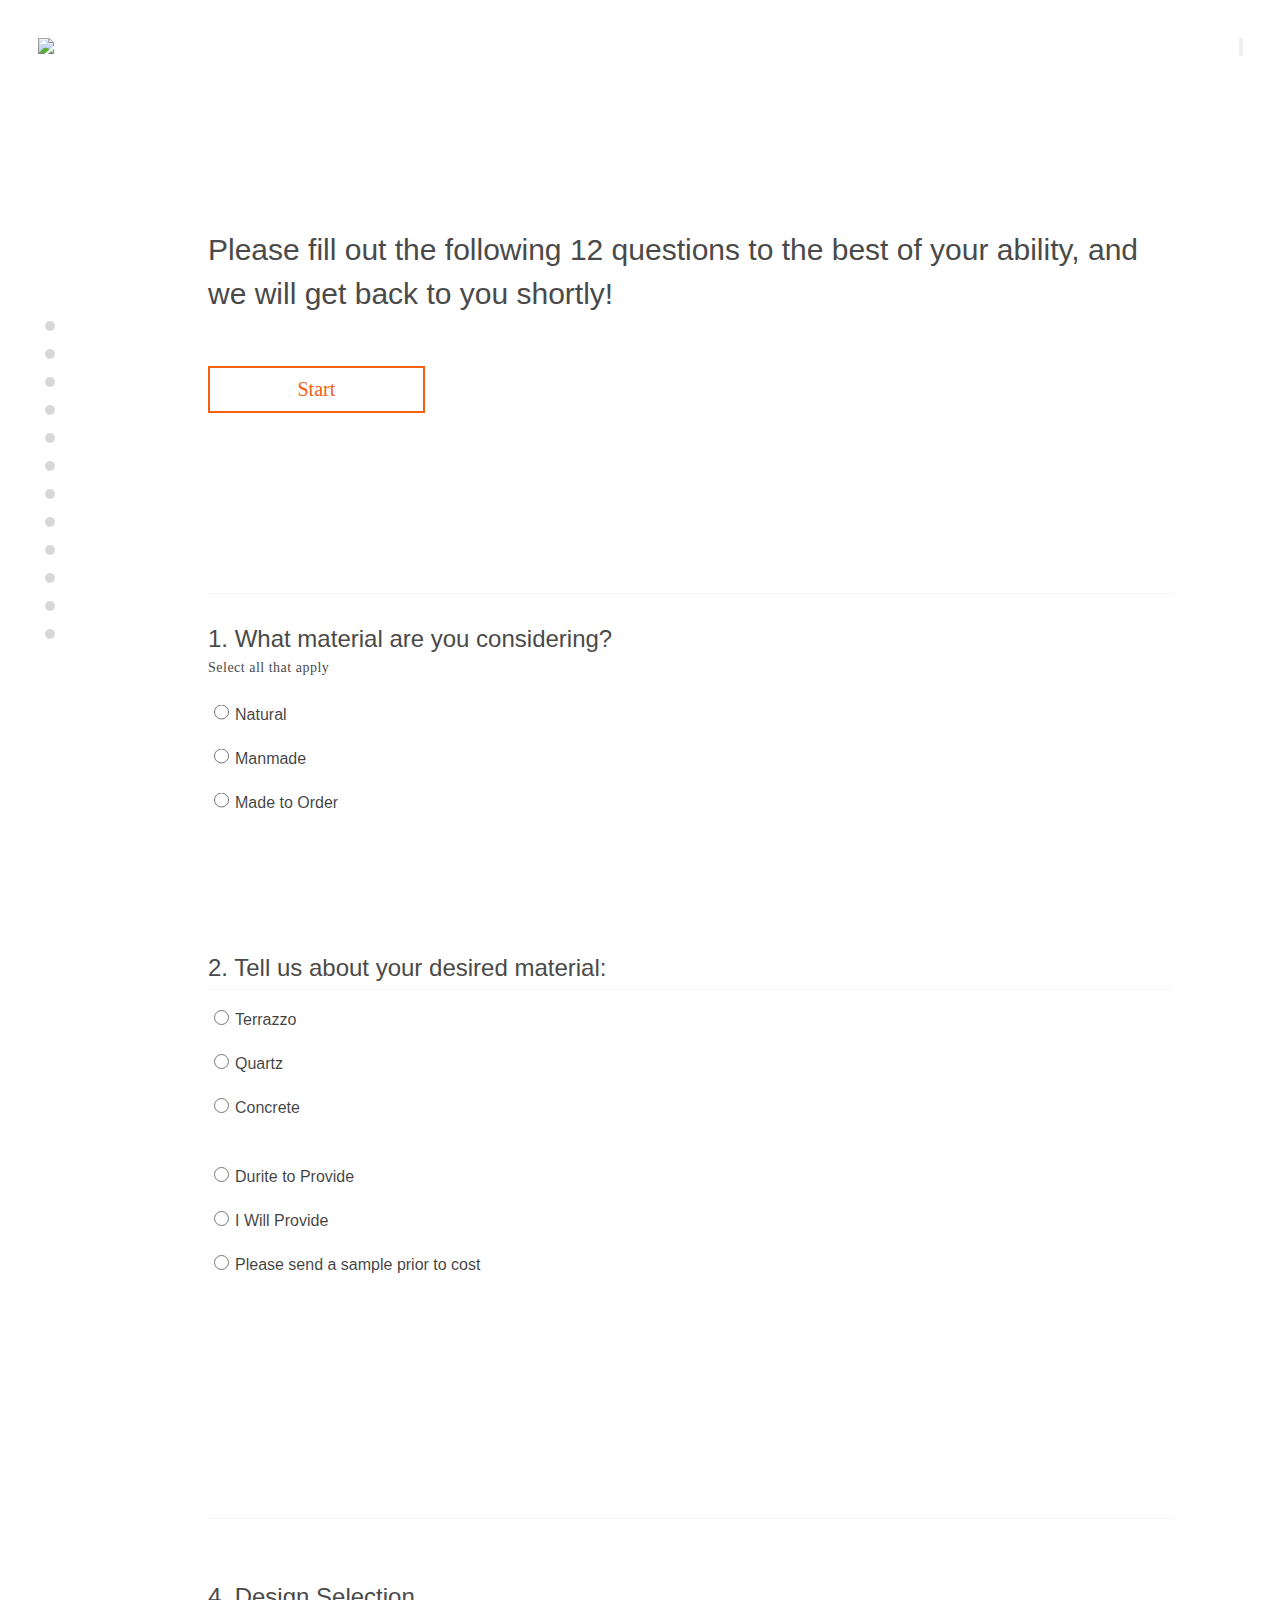
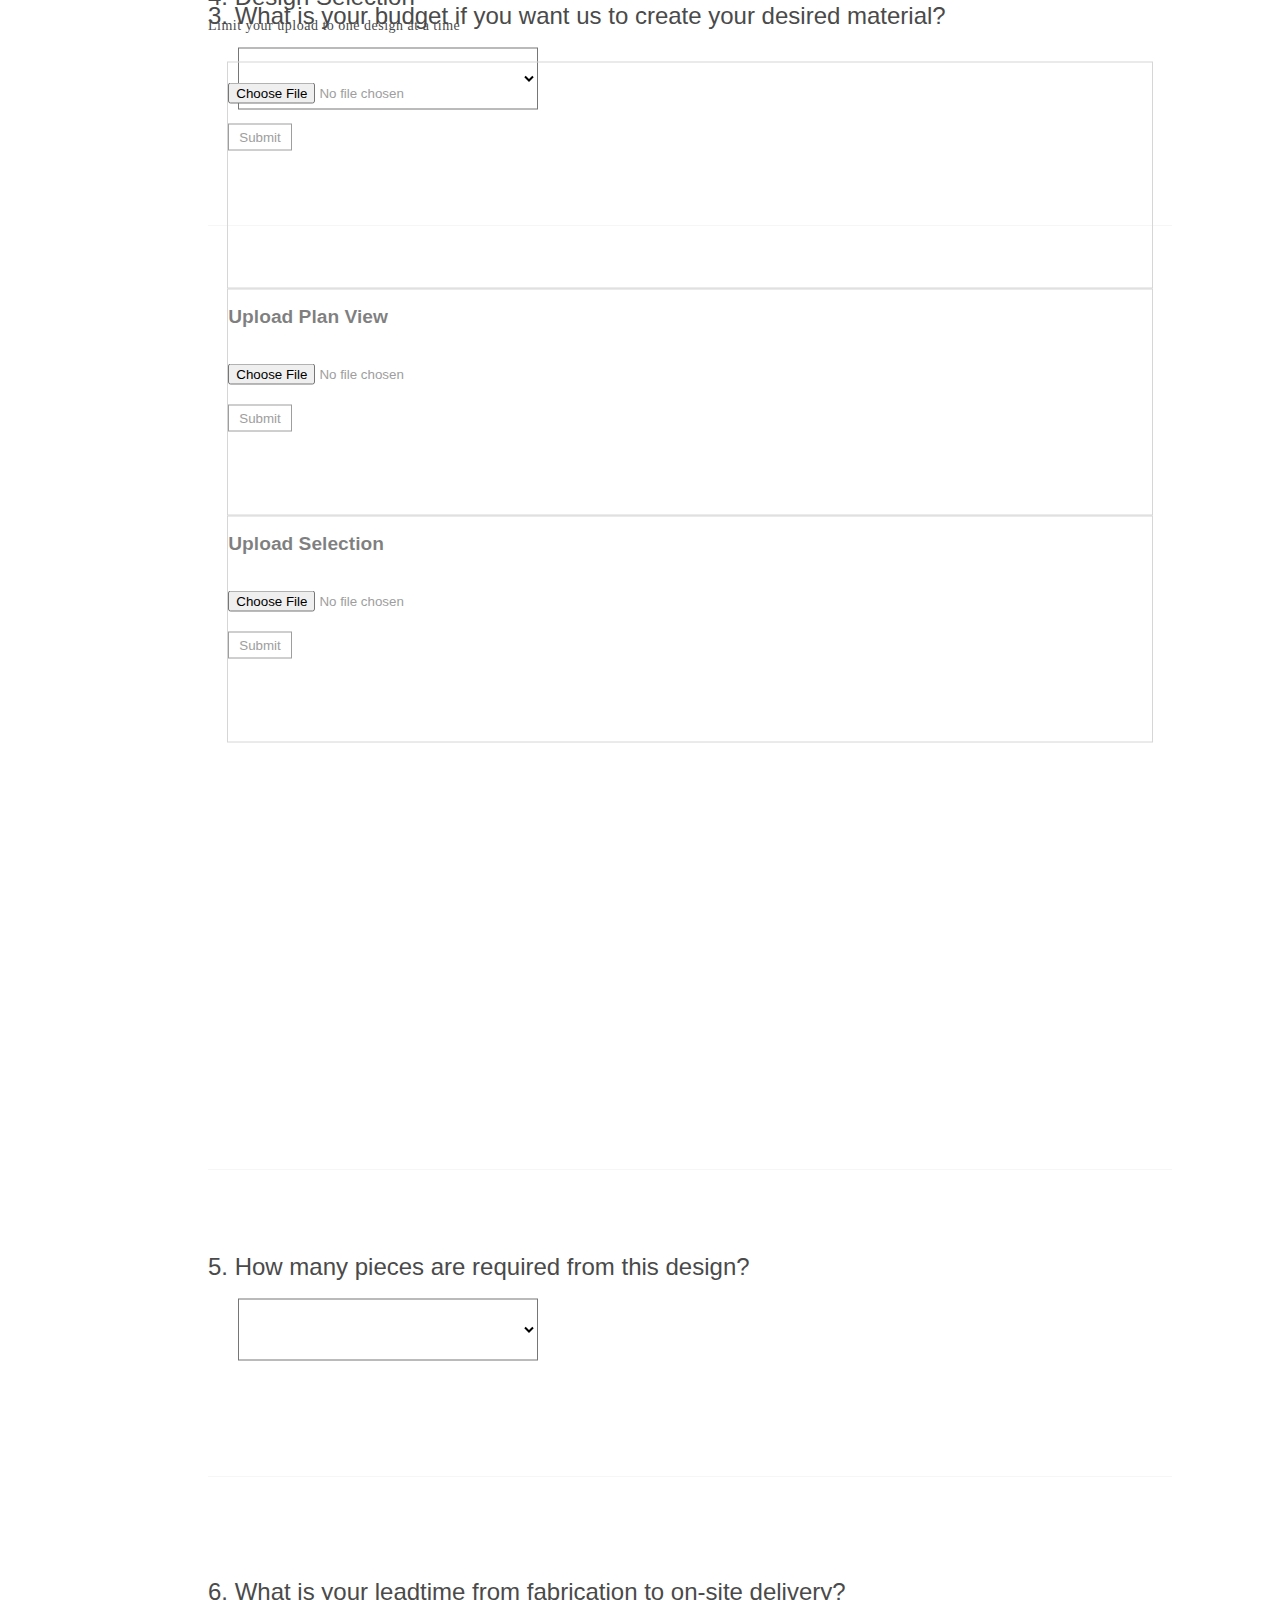
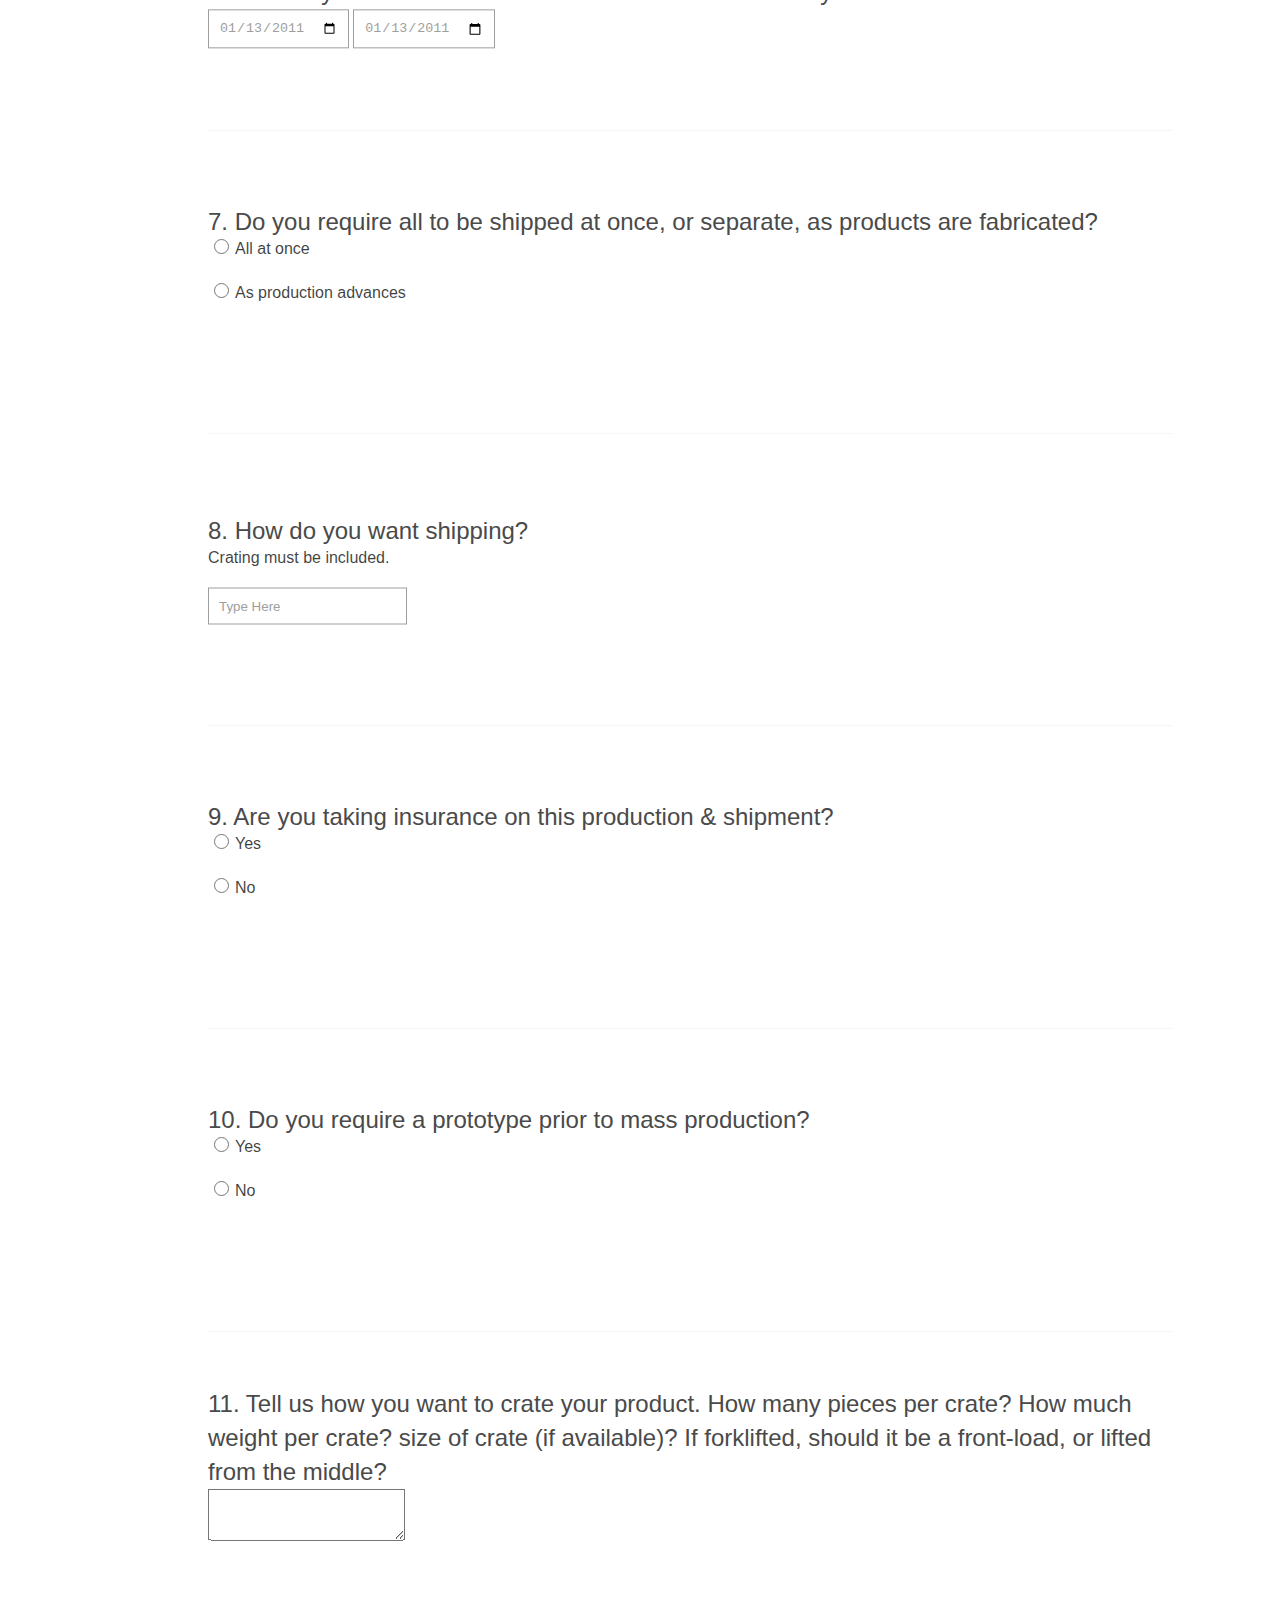
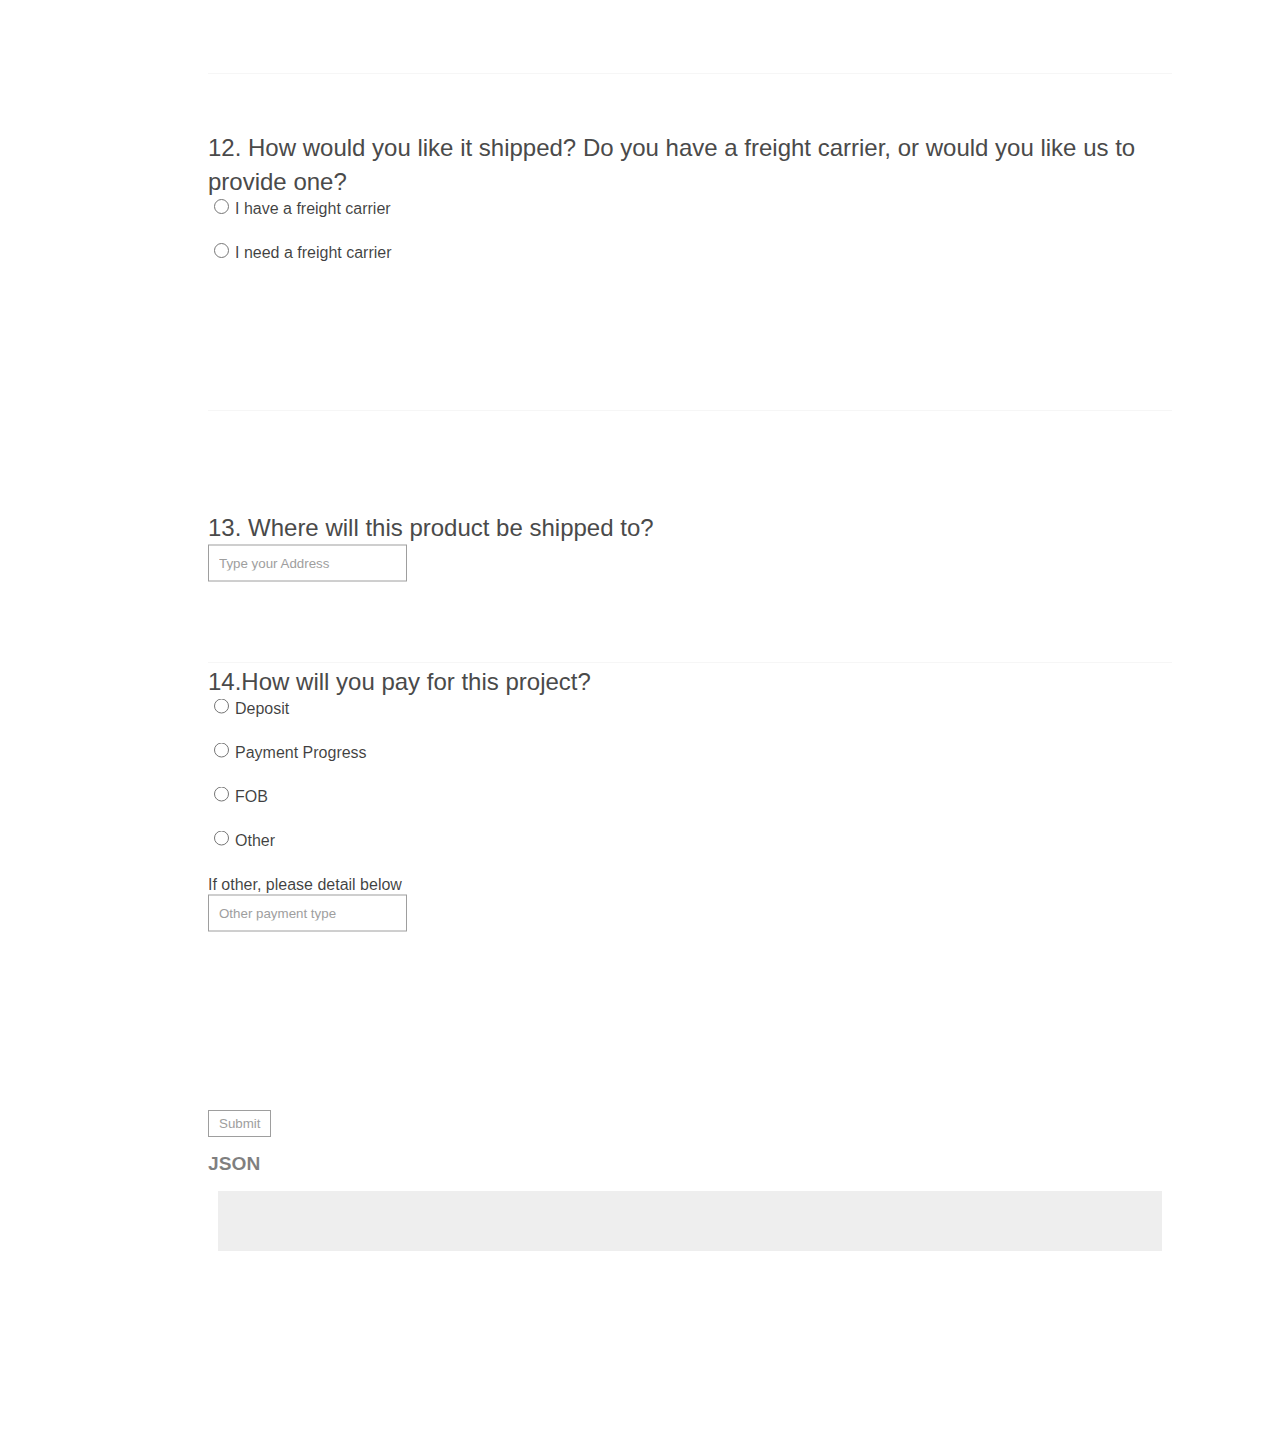
==== commit 07fa9c77: "Add files via upload" ====
--- a/inquiry.html
+++ b/inquiry.html
@@ -107,7 +107,7 @@
 
 <div class="inquiry-wrapper container col-lg-12 col-md-12 col-sm-12 col-xs-12">
  	
- 	<div class="intro col-lg-8 col-md-8 col-sm-8 col-xs-12">
+ 	<div class="intro col-lg-8 col-md-8 col-sm-8 col-xs-12 wow fadeIn">
 		<h1>
 			Please fill out the following 12 questions  to the best of your ability, and 
 			we will get back to you shortly!
@@ -119,111 +119,169 @@
 
 		<div class="form-field col-lg-12 col-md-12 col-sm-12 col-xs-12 wow fadeInUp" id="one">
 			<div class="vertAlign">
-				<label for="what-are-you-designing?">1. What are you designing?</label><br>
-				<h4> Select all that apply </h4>
+				<label for="materials-considered?">1. What material are you considering? </label><br>
+				<h3> Select all that apply </h3>
 				<div class="col-lg-3 col-md-6 col-sm-6 col-xs-12" style="padding-left:0; padding-top: 25px;">
-					<input type="radio" name="product-countertop" value="Countertop"> <h3> Countertop </h3> <br>
-					<input type="radio" name="product-vanity-top" value="Vanity Top"> <h3> Vanity Top </h3><br>
-					<input type="radio" name="product-bathroom-fixtures" value="Bathroom Fixtures" > <h3> Bathroom Fixtures </h3><br>
-					<input type="radio" name="product=treaders-risers" value="Stair Treaders & Risers"> <h3> Stair Treaders & Risers </h3><br>
-				</div>
-				<div class="col-lg-3 col-md-6 col-sm-6 col-xs-12" style="padding-left:0; padding-top: 25px;">			
-					<input type="radio" name="product-wall-column-bases" value="Wall & Column Bases"> <h3> Wall & Column Bases </h3><br>
-					<input type="radio" name="product-wall-wainscott" value="Wall & Wainscott"> <h3> Wall & Wainscott </h3><br>
-					<input type="radio" name="product-precast" value="Precast"> <h3> Precast </h3><br>
-					<input type="radio" name="product-waterjet" value="Waterjet"> <h3> Waterjet </h3><br>  		
+					<input type="radio" name="material-natural" value="material-natural"> <h4> Natural </h4> <br>
+					<input type="radio" name="material-manmade" value="material-manmade"> <h4> Manmade </h4><br>
+					<input type="radio" name="material-made-to-order" value="material-made-to-order" > <h4> Made to Order </h4><br>
 				</div>
 			</div>
 		</div>
   
 		<div class="form-field col-lg-12 col-md-12 col-sm-12 col-xs-12 wow fadeInUp" id="two">
 			<div class="vertAlign">
-				<label for="material">2. What material are you trying to match? </label><br>
-				<input name="material" id="yourName" type="text" value="" size="40" aria-required="true" placeholder="materials">
+				<label for="desired-material?">2. Tell us about your desired material: </label><br>
+				<div class="col-lg-3 col-md-3 col-sm-6 col-xs-12" style="padding-left:0; padding-top: 25px;">
+					<input type="radio" name="terrazzo" value="Countertop"> <h4> Terrazzo </h4> <br>
+					<input type="radio" name="quartz" value="Vanity Top"> <h4> Quartz </h4><br>
+					<input type="radio" name="bathroom-fixtures" value="Bathroom Fixtures" > <h4> Concrete </h4><br>
+				</div>			
+				
+				<div class="col-lg-6 col-md-6 col-sm-6 col-xs-12" style="padding-left:0; padding-top: 25px;">
+					<input type="radio" name="durite-provides" value="durite-provides"> <h4> Durite to Provide </h4> <br>
+					<input type="radio" name="customer-provides" value="customer-provides"> <h4> I Will Provide </h4><br>
+					<input type="radio" name="sample-prior-to-cost" value="sample-prior-to-cost" > <h4> Please send a sample prior to cost </h4><br>
+				</div>		
 			</div>
 		</div>
 			
 		<div class="form-field col-lg-12 col-md-12 col-sm-12 col-xs-12 wow fadeInUp" id="three">
 			<div class="vertAlign">
-				<label for="upload">3. Do you have designs for the Plan View and Cross Sections?</label><br>
-				<input type="file" name="pic" accept="image/*">
-			</div>
-		</div>
-	
-		<div class="form-field" id="four">
-			<div class="vertAlign">
-				<label for="size-variations">4. How many size variations do you need?</label><br>
-				<textarea name="description" id="description" rows="1" cols="40" aria-required="true"></textarea>
-			</div>
-		</div>
-	
-		<div class="form-field" id="five">
-			<div class="vertAlign">
-				<label for="prototype">5. Do you require a prototype before production?</label><br>
-				<input type="radio" name="prototype-yes" value="yes"> Yes <br>
-				<input type="radio" name="prototype-no" value="no"> No<br>  
-			</div>
-		</div>
-		
-		<div class="form-field" id="six">
-			<div class="vertAlign">
-				<label for="project-timeline">6. Project Timeline:</label><br>
+				<label for="budget-for-creating-materials">3. What is your budget if you want us to create your desired material?</label><br>
+				<select name="budget">
+					<option value="option-1">0 - $1,000</option>
+					<option value="option-2">$1,000 - $2,000</option>
+					<option value="option-3">3,000 - $4,000</option>
+					<option value="option-4">$5,000 - $6,000</option>
+				</select>
+			</div>
+		</div>
+	
+		<div class="form-field col-lg-12 col-md-12 col-sm-12 col-xs-12 wow fadeInUp" id="four">
+			<div class="vertAlign">
+				<label for="size-variations">4. Design Selection</label><br>
+				<h3> Limit your upload to one design at a time </h3>
+				<br>
+				<div class="col-lg-3 col-md-3 upload-wrapper">
+					<input type="file" name="design-selection" accept="image/*">
+					<input type="submit">
+				</div>
+				
+				<div class="col-lg-3 col-md-3 upload-wrapper">			
+					<h2 for="plan-view">Upload Plan View</h2>
+					<input type="file" name="plan-view" accept="image/*">
+					<input type="submit">
+				</div>
+
+				<div class="col-lg-3 col-md-3 upload-wrapper">
+					<h2 for="selection-view">Upload Selection</h2>
+					<input type="file" name="selection-view" accept="image/*">
+					<input type="submit">
+				</div>
+				
+			</div>
+		</div>
+	
+		<div class="form-field col-lg-12 col-md-12 col-sm-12 col-xs-12 wow fadeInUp" id="five">
+			<div class="vertAlign">
+				<label for="prototype">5. How many pieces are required from this design?</label><br>
+				<select name="how-many-required-pieces">
+					<option value="option-1">1</option>
+					<option value="option-2">2</option>
+					<option value="option-3">3</option>
+					<option value="option-4">4</option>
+					<option value="option-5">5</option>
+					<option value="option-6">6</option>
+					<option value="option-7">7</option>
+					<option value="option-8">8</option>
+					<option value="option-9">9</option>
+					<option value="option-10">10+</option>					
+				</select>  
+			</div>
+		</div>
+		
+		<div class="form-field col-lg-12 col-md-12 col-sm-12 col-xs-12 wow fadeInUp" id="six">
+			<div class="vertAlign">
+				<label for="project-timeline">6. What is your leadtime from fabrication to on-site delivery?</label><br>
 				<input name="timeline" id="timeline" type="date" value="2011-01-13"/>
 				<input name="timeline" id="timeline" type="date" value="2011-01-13"/>
 			</div>
 		</div>
 		
-		<div class="form-field" id="seven">
-			<div class="vertAlign">
-				<label for="crate-and-transport">7. What is needed for crate and transport?</label><br>
-				<input name="ct" id="ct" type="text" value="" size="40" aria-required="true">
-			</div>
-		</div>
-	
-		<div class="form-field" id="eight">
-			<div class="vertAlign">
-				<label for="production-schedule">8. Do you require at one time? As production is advancing?</label><br>
-				<input type="radio" name="all-at-once" value="yes"> All at once <br>
-				<input type="radio" name="as-production-advances" value="no"> As production advances<br>    
+		<div class="form-field col-lg-12 col-md-12 col-sm-12 col-xs-12 wow fadeInUp" id="seven">
+			<div class="vertAlign">
+				<label for="shipping">7. Do you require all to be shipped at once, or separate, as products are fabricated?</label><br>
+				<input type="radio" name="all-at-once" value="yes"> <h4> All at once </h4><br>
+				<input type="radio" name="as-production-advances" value="no"> <h4> As production advances</h4><br>  
+			</div>
+		</div>
+	
+		<div class="form-field col-lg-12 col-md-12 col-sm-12 col-xs-12 wow fadeInUp" id="eight">
+			<div class="vertAlign">
+				<label for="shipping-preference">8. How do you want shipping?</label><br>
+				<h4> Crating must be included. </h4>
+				<input type="text" name="shipping" value="Type Here" class="col-lg-6 col-md-6 col-sm-10 col-xs-12" style="margin-top: 20px;">
+
 			</div>
 		</div>
   
-		<div class="form-field" id="nine">
-			<div class="vertAlign">
-				<label for="insurance">9. Do you require insurance?</label><br>
-				<input type="radio" name="prototype-yes" value="yes"> Yes <br>
-				<input type="radio" name="prototype-no" value="no"> No<br>  
-			</div>
-		</div>
-		
-		<div class="form-field" id="ten">
-			<div class="vertAlign">
-				<label for="inspection">10. Inspection prior to FOB and Payment?</label><br>
-				<input type="radio" name="prototype-yes" value="yes"> Yes <br>
-				<input type="radio" name="prototype-no" value="no"> No<br>    
+		<div class="form-field col-lg-12 col-md-12 col-sm-12 col-xs-12 wow fadeInUp" id="nine">
+			<div class="vertAlign">
+				<label for="insurance">9. Are you taking insurance on this production & shipment? </label><br>
+				<input type="radio" name="insurance-yes" value="yes"><h4>Yes</h4> <br>
+				<input type="radio" name="insurance-no" value="no"> <h4>No</h4><br>  
+			</div>
+		</div>
+		
+		<div class="form-field col-lg-12 col-md-12 col-sm-12 col-xs-12 wow fadeInUp" id="ten">
+			<div class="vertAlign">
+				<label for="prototype">10. Do you require a prototype prior to mass production?</label><br>
+				<input type="radio" name="prototype-yes" value="yes"> <h4>Yes</h4> <br>
+				<input type="radio" name="prototype-no" value="no"> <h4>No </h4><br>    
 			</div>
 		</div>	
 		
-		<div class="form-field" id="eleven">
-			<div class="vertAlign">
-				<label for="payment">11. How will you be paying for this contract?</label><br>
-				<select name="payment">
-					<option value="option-1">option 1</option>
-					<option value="option-2">option 2</option>
-					<option value="option-3">option 3</option>
-					<option value="option-4">option 4</option>
-				</select>
-			</div>
-		</div>
-
-		<div class="form-field" id="twelve">
-			<div class="vertAlign">
-				<label for="loc-capability">12. Do you have an LOC capability?</label><br>
-				<input type="radio" name="prototype-yes" value="yes"> Yes <br>
-				<input type="radio" name="prototype-no" value="no"> No<br>    
-			</div>
-		</div>
-		 
+		<div class="form-field col-lg-12 col-md-12 col-sm-12 col-xs-12 wow fadeInUp" id="eleven">
+			<div class="vertAlign">
+				<label for="crating">11. Tell us how you want to crate your product. 
+				How many pieces per crate?
+				How much weight per crate? size of crate (if available)?
+				If forklifted, should it be a front-load, or lifted from the middle?  </label>
+				<br>
+				<textarea type="text" name="crating" value="Type Here" class="col-lg-10 col-md-10 col-sm-10 col-xs-12"></textarea>
+
+			</div>
+		</div>
+
+		<div class="form-field col-lg-12 col-md-12 col-sm-12 col-xs-12 wow fadeInUp" id="twelve">
+			<div class="vertAlign">
+				<label for="shipping">12. How would you like it shipped? Do you have a 
+				freight carrier, or would you like us to provide one?</label><br>
+				<input type="radio" name="customer-has-freight carrier" value="customer-has-freight carrier"> <h4>I have a freight carrier </h4><br>
+				<input type="radio" name="customer-needs-freight carrier" value="customer-needs-freight carrier"> <h4>I need a freight carrier </h4><br>    
+			</div>
+		</div>
+		
+		<div class="form-field col-lg-12 col-md-12 col-sm-12 col-xs-12 wow fadeInUp" id="thirteen">
+			<div class="vertAlign">
+				<label for="shipping">13. Where will this product be shipped to?</label><br>
+				<input type="text" name="shipping-addredd" value="Type your Address" class="col-lg-6 col-md-6 col-sm-10 col-xs-12">
+			</div>
+		</div> 
+		
+		<div class="form-field col-lg-12 col-md-12 col-sm-12 col-xs-12 wow fadeInUp" id="thirteen">
+			<div class="vertAlign">
+				<label for="payment">14.How will you pay for this project?</label><br>
+				<input type="radio" name="payment-deposit" value="payment-deposit"> <h4>Deposit </h4><br>
+				<input type="radio" name="payment-payment-progress" value="payment-payment-progress"><h4>Payment Progress </h4><br>  
+				<input type="radio" name="payment-fob" value="payment-fob"> <h4>FOB </h4><br>
+				<input type="radio" name="payment-fob" value="payment-other"> <h4>Other </h4> <br>
+				<h4> If other, please detail below </h4>
+				<input type="text" name="other-payment" value="Other payment type">
+
+			</div>
+		</div> 
 		
 	</form>
 	
--- a/css/main.css
+++ b/css/main.css
@@ -39,6 +39,48 @@
 	font-weight: 300;
 	color: rgba(0, 0, 0, .5);
 	}
+
+label  {
+    font-size: 24px;
+    line-height: 34px;
+    font-weight: 300;
+    color: rgba(74, 74, 74, 1);
+    font-family: 'Helvetica';
+	}
+
+select {
+	width: 300px;
+    height: 40px;
+    border-radius: 0px !important;
+    background: white;
+    font-size: 16px;
+    padding: 30px !important;
+    display: block;
+    margin: 15px 30px;
+    outline: none;}
+
+input {
+    background: none;
+    box-shadow: none;
+    border: 1px solid #9E9E9E;
+    padding: 5px 10px;
+    color: #9E9E9E;
+    }
+
+.form-field h4 {
+    font-weight: 400;
+    color: rgba(0, 0, 0, .75);
+    margin: 0;
+}
+
+input[type="file"] {
+    display: block;
+    border: none;
+    padding: 20px 0;
+}
+
+input[type="submit"] {
+	padding: 5px 10px;}
 
 .copy h1 {}
 	
@@ -134,7 +176,8 @@
 	padding-top: 250px;}
 
 .inquiry-wrapper .intro {
-	padding-top: 200px;}
+	padding-top: 200px;
+	margin-bottom: 20vh;}
 	
 section .copy {
 	padding-left: 50px;}
@@ -339,7 +382,7 @@
 }
 
 label {
-	margin-bottom: 15px;
+	margin-bottom: 20px;
 }
 
 form {
@@ -365,11 +408,18 @@
 }
 
 .form-field {
-	padding-top: 40vh !important;
+    padding: 15vh 0 5vh;
     display: block;
     position: relative;
     width: 100%;
-    float: left;}
+    float: left;
+    border-top: 1px solid #f6f6f6;
+}
+
+.upload-wrapper {
+	border: 1px solid #d6d6d6;
+    height: 25vh;
+    margin: 0 2%;}
 
 /* ---------- PROCESS ---------- */
 
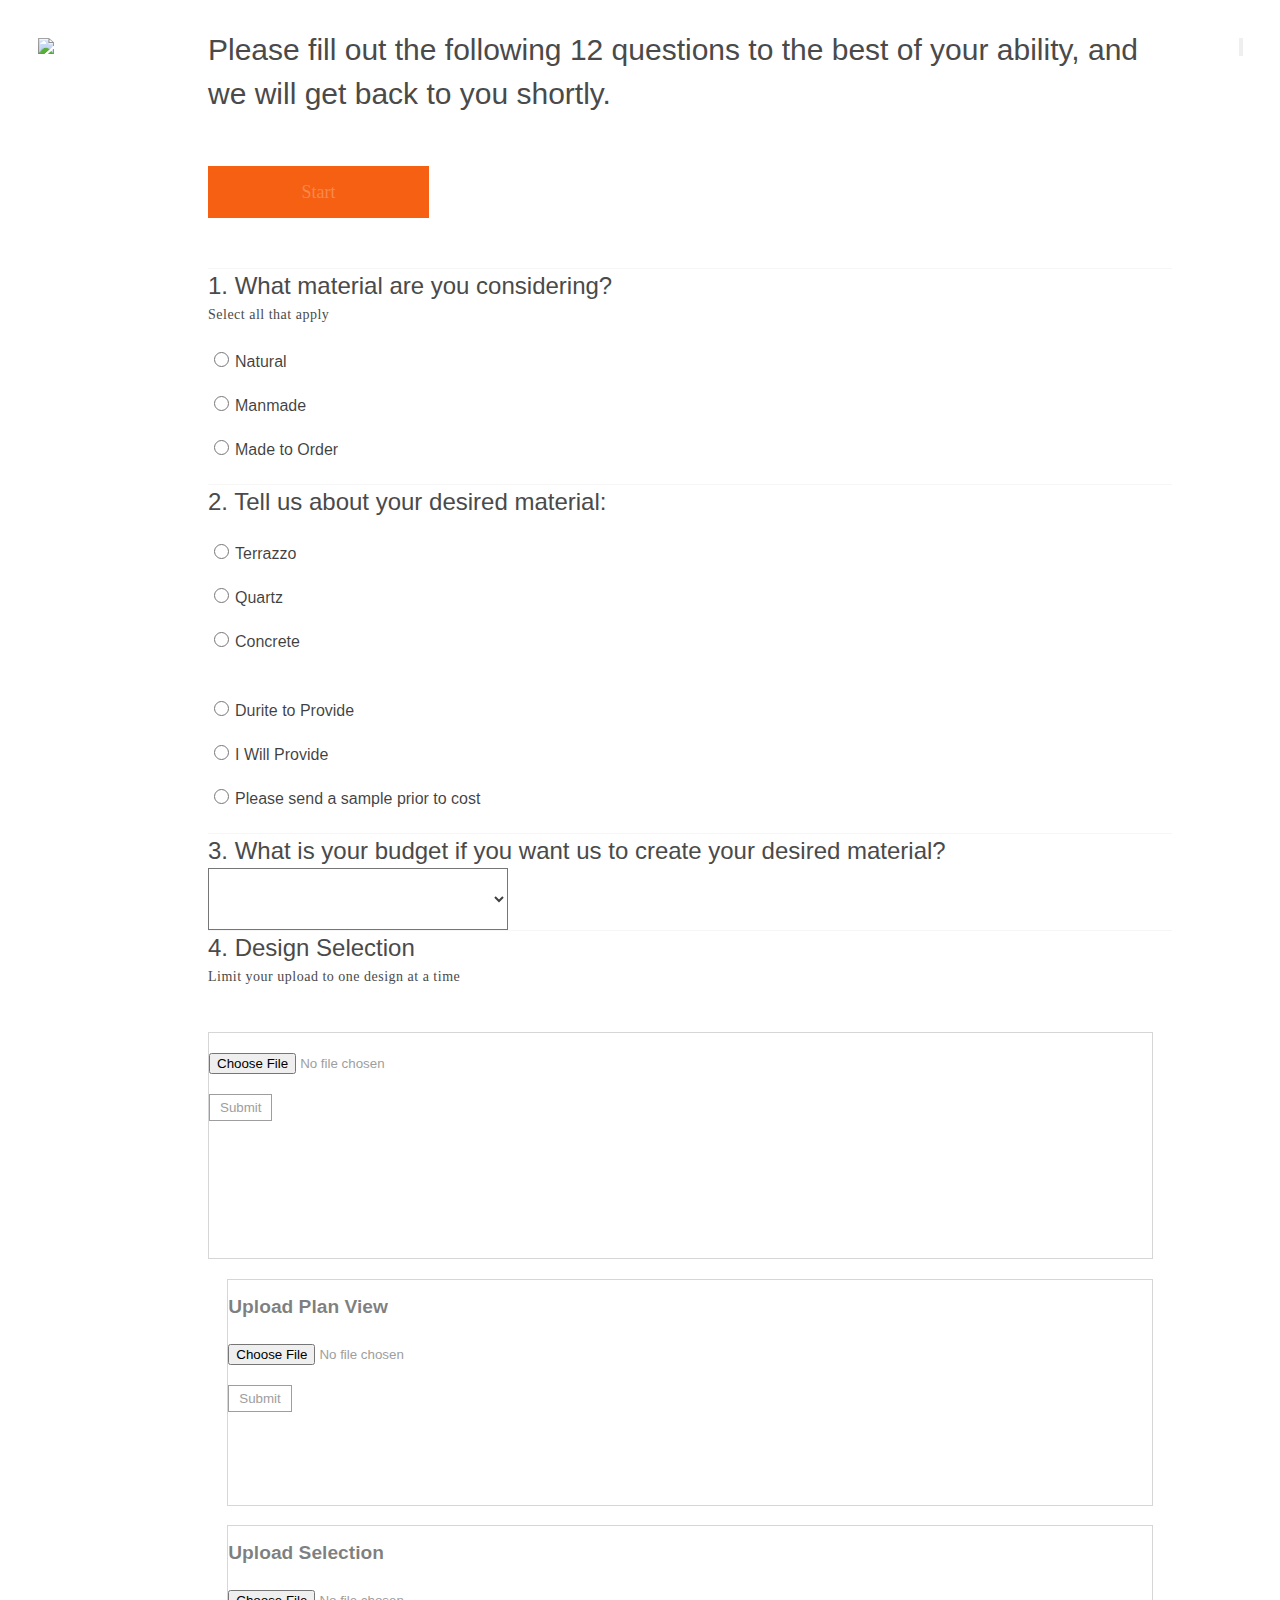
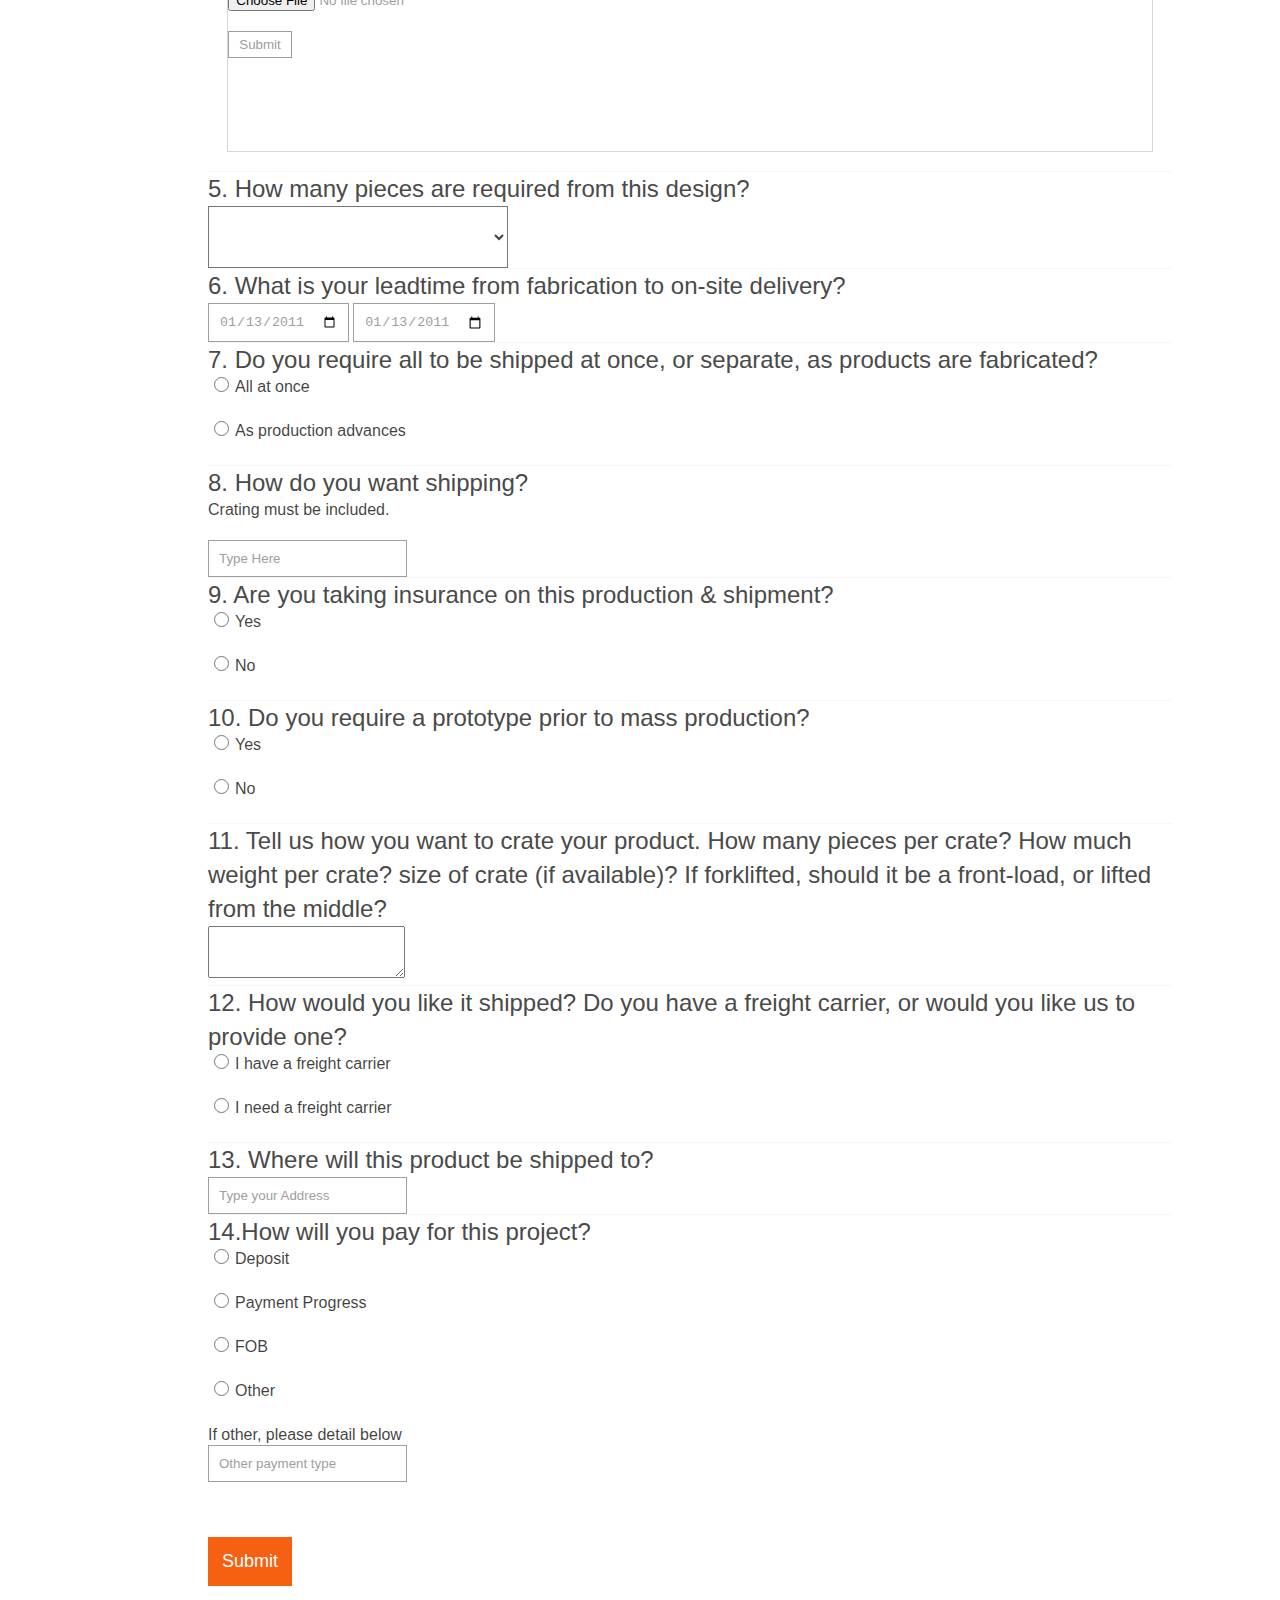
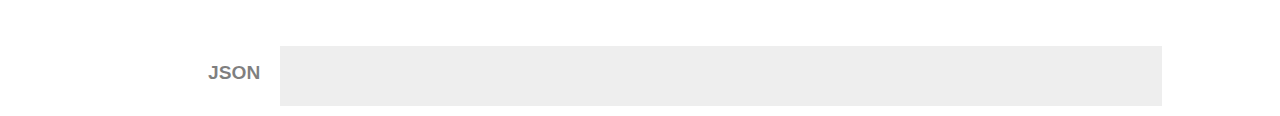
==== commit 33359518: "Add files via upload" ====
--- a/inquiry.html
+++ b/inquiry.html
@@ -9,11 +9,12 @@
 	<meta name="viewport" content="width=device-width, initial-scale=1">
 	<link rel="apple-touch-icon" href="apple-touch-icon.png">
 
-	<link rel="stylesheet" href="css/bootstrap.css">
-	<link rel="stylesheet" href="css/animate.css">	
-	<link rel="stylesheet" href="css/hamburgers.min.css">	
-	<link rel="stylesheet" href="css/bootstrap-theme.min.css">
-	<link rel="stylesheet" href="css/main.css">
+	<link rel="stylesheet" type="text/css" href="css/jquery.fullPage.css" />
+	<link rel="stylesheet" type="text/css" href="css/bootstrap.css">
+	<link rel="stylesheet" type="text/css" href="css/animate.css">	
+	<link rel="stylesheet" type="text/css" href="css/hamburgers.min.css">	
+	<link rel="stylesheet" type="text/css" href="css/bootstrap-theme.min.css">
+	<link rel="stylesheet" type="text/css" href="css/main.css">
 
 	<script src="js/vendor/modernizr-2.8.3-respond-1.4.2.min.js"></script>
 
@@ -50,23 +51,6 @@
 	<div class="logo" style="padding:0;">
 		<a href="#"><img src="assets/logo.png" width="30" /></a>
 	</div>   
-	
-	<ul class="inquiry-sidenav">
-
-		<li> <a href="#one" class="dot"> &nbsp; </a></li> 
-		<li> <a href="#two" class="dot"> &nbsp; </a></li> 
-		<li> <a href="#three" class="dot"> &nbsp; </a></li> 
-		<li> <a href="#four" class="dot"> &nbsp; </a></li> 
-		<li> <a href="#five" class="dot"> &nbsp; </a></li> 
-		<li> <a href="#six" class="dot"> &nbsp; </a></li> 
-		<li> <a href="#seven" class="dot"> &nbsp; </a></li> 
-		<li> <a href="#eight" class="dot"> &nbsp; </a></li> 
-		<li> <a href="#nine" class="dot"> &nbsp; </a></li> 
-		<li> <a href="#ten" class="dot"> &nbsp; </a></li> 
-		<li> <a href="#eleven" class="dot"> &nbsp; </a></li> 
-		<li> <a href="#twelve" class="dot"> &nbsp; </a></li> 
-	</ul>
-	
 </div>
 
 <!-- HAMBURGER -->	
@@ -80,7 +64,7 @@
 <div class="hamburger-nav col-lg-4 col-md-4 col-sm-6 col-xs-12">
 
  	<div class="main-nav vertAlign">
-		<h1 class="wow fadeInRight animated"> <a href="#"> Home </a> </h1>
+		<h1 class="wow fadeInRight animated"> <a href="index.html"> Home </a> </h1>
 		<ul class="wow fadeInRight animated"> <a href="#"> Products </a> </h1>		
 			<li> <a href="#"> Countertops </a> </li>
 			<li> <a href="#"> Vanity Tops </a> </li>
@@ -96,29 +80,27 @@
 		</ul>
 			
 		<h1 class="wow fadeInRight animated"> <a href="#"> Portfolio </a> </h1>
-		<h1 class="wow fadeInRight animated cta"> <a href="#"> Get A Quote </a> </h1>
 	</div>
 </div>
-
 <div class="col-lg-12 col-md-12 col-sm-12 col-xs-12 overlay"></div>
-
-
 
 
 <div class="inquiry-wrapper container col-lg-12 col-md-12 col-sm-12 col-xs-12">
  	
- 	<div class="intro col-lg-8 col-md-8 col-sm-8 col-xs-12 wow fadeIn">
-		<h1>
-			Please fill out the following 12 questions  to the best of your ability, and 
-			we will get back to you shortly!
-		</h1>
-		<a href="#one"><div class="cta btn"> Start </div></a>
- 	</div>
+	<form id="fullpage" action="" method="post">
+
+		<div class="section col-lg-8 col-md-8 col-sm-8 col-xs-12 wow fadeIn" id="section0">
+			<h1>
+				Please fill out the following 12 questions  to the best of your ability, and 
+				we will get back to you shortly.
+			</h1>
+			<div  class="cta btn" data-menuanchor="second-question"><a href="#section1">Start</a></div>
+
+			
+		</div>
  	
-	<form id="inquiry" action="" method="post">
-
-		<div class="form-field col-lg-12 col-md-12 col-sm-12 col-xs-12 wow fadeInUp" id="one">
-			<div class="vertAlign">
+		<div class="form-field section col-lg-12 col-md-12 col-sm-12 col-xs-12 wow FadeIn" id="section1">
+			<div>
 				<label for="materials-considered?">1. What material are you considering? </label><br>
 				<h3> Select all that apply </h3>
 				<div class="col-lg-3 col-md-6 col-sm-6 col-xs-12" style="padding-left:0; padding-top: 25px;">
@@ -129,8 +111,8 @@
 			</div>
 		</div>
   
-		<div class="form-field col-lg-12 col-md-12 col-sm-12 col-xs-12 wow fadeInUp" id="two">
-			<div class="vertAlign">
+		<div class="form-field section col-lg-12 col-md-12 col-sm-12 col-xs-12 wow FadeIn" id="section2">
+			<div>
 				<label for="desired-material?">2. Tell us about your desired material: </label><br>
 				<div class="col-lg-3 col-md-3 col-sm-6 col-xs-12" style="padding-left:0; padding-top: 25px;">
 					<input type="radio" name="terrazzo" value="Countertop"> <h4> Terrazzo </h4> <br>
@@ -146,8 +128,8 @@
 			</div>
 		</div>
 			
-		<div class="form-field col-lg-12 col-md-12 col-sm-12 col-xs-12 wow fadeInUp" id="three">
-			<div class="vertAlign">
+		<div class="form-field section col-lg-12 col-md-12 col-sm-12 col-xs-12 wow FadeIn" id="section3">
+			<div>
 				<label for="budget-for-creating-materials">3. What is your budget if you want us to create your desired material?</label><br>
 				<select name="budget">
 					<option value="option-1">0 - $1,000</option>
@@ -158,12 +140,12 @@
 			</div>
 		</div>
 	
-		<div class="form-field col-lg-12 col-md-12 col-sm-12 col-xs-12 wow fadeInUp" id="four">
-			<div class="vertAlign">
+		<div class="form-field section col-lg-12 col-md-12 col-sm-12 col-xs-12 wow FadeIn" id="section4">
+			<div>
 				<label for="size-variations">4. Design Selection</label><br>
 				<h3> Limit your upload to one design at a time </h3>
 				<br>
-				<div class="col-lg-3 col-md-3 upload-wrapper">
+				<div class="col-lg-3 col-md-3 upload-wrapper" style="margin: 2% 2% 0 0;">
 					<input type="file" name="design-selection" accept="image/*">
 					<input type="submit">
 				</div>
@@ -183,8 +165,8 @@
 			</div>
 		</div>
 	
-		<div class="form-field col-lg-12 col-md-12 col-sm-12 col-xs-12 wow fadeInUp" id="five">
-			<div class="vertAlign">
+		<div class="form-field section col-lg-12 col-md-12 col-sm-12 col-xs-12 wow FadeIn" id="section5">
+			<div>
 				<label for="prototype">5. How many pieces are required from this design?</label><br>
 				<select name="how-many-required-pieces">
 					<option value="option-1">1</option>
@@ -201,24 +183,24 @@
 			</div>
 		</div>
 		
-		<div class="form-field col-lg-12 col-md-12 col-sm-12 col-xs-12 wow fadeInUp" id="six">
-			<div class="vertAlign">
+		<div class="form-field section col-lg-12 col-md-12 col-sm-12 col-xs-12 wow FadeIn" id="section6">
+			<div>
 				<label for="project-timeline">6. What is your leadtime from fabrication to on-site delivery?</label><br>
 				<input name="timeline" id="timeline" type="date" value="2011-01-13"/>
 				<input name="timeline" id="timeline" type="date" value="2011-01-13"/>
 			</div>
 		</div>
 		
-		<div class="form-field col-lg-12 col-md-12 col-sm-12 col-xs-12 wow fadeInUp" id="seven">
-			<div class="vertAlign">
+		<div class="form-field section col-lg-12 col-md-12 col-sm-12 col-xs-12 wow FadeIn" id="section7">
+			<div>
 				<label for="shipping">7. Do you require all to be shipped at once, or separate, as products are fabricated?</label><br>
 				<input type="radio" name="all-at-once" value="yes"> <h4> All at once </h4><br>
 				<input type="radio" name="as-production-advances" value="no"> <h4> As production advances</h4><br>  
 			</div>
 		</div>
 	
-		<div class="form-field col-lg-12 col-md-12 col-sm-12 col-xs-12 wow fadeInUp" id="eight">
-			<div class="vertAlign">
+		<div class="form-field section col-lg-12 col-md-12 col-sm-12 col-xs-12 wow FadeIn" id="section8">
+			<div>
 				<label for="shipping-preference">8. How do you want shipping?</label><br>
 				<h4> Crating must be included. </h4>
 				<input type="text" name="shipping" value="Type Here" class="col-lg-6 col-md-6 col-sm-10 col-xs-12" style="margin-top: 20px;">
@@ -226,24 +208,24 @@
 			</div>
 		</div>
   
-		<div class="form-field col-lg-12 col-md-12 col-sm-12 col-xs-12 wow fadeInUp" id="nine">
-			<div class="vertAlign">
+		<div class="form-field section col-lg-12 col-md-12 col-sm-12 col-xs-12 wow FadeIn" id="section9">
+			<div>
 				<label for="insurance">9. Are you taking insurance on this production & shipment? </label><br>
 				<input type="radio" name="insurance-yes" value="yes"><h4>Yes</h4> <br>
 				<input type="radio" name="insurance-no" value="no"> <h4>No</h4><br>  
 			</div>
 		</div>
 		
-		<div class="form-field col-lg-12 col-md-12 col-sm-12 col-xs-12 wow fadeInUp" id="ten">
-			<div class="vertAlign">
+		<div class="form-field section col-lg-12 col-md-12 col-sm-12 col-xs-12 wow FadeIn" id="section10">
+			<div>
 				<label for="prototype">10. Do you require a prototype prior to mass production?</label><br>
 				<input type="radio" name="prototype-yes" value="yes"> <h4>Yes</h4> <br>
 				<input type="radio" name="prototype-no" value="no"> <h4>No </h4><br>    
 			</div>
 		</div>	
 		
-		<div class="form-field col-lg-12 col-md-12 col-sm-12 col-xs-12 wow fadeInUp" id="eleven">
-			<div class="vertAlign">
+		<div class="form-field section col-lg-12 col-md-12 col-sm-12 col-xs-12 wow FadeIn" id="section11">
+			<div>
 				<label for="crating">11. Tell us how you want to crate your product. 
 				How many pieces per crate?
 				How much weight per crate? size of crate (if available)?
@@ -254,8 +236,8 @@
 			</div>
 		</div>
 
-		<div class="form-field col-lg-12 col-md-12 col-sm-12 col-xs-12 wow fadeInUp" id="twelve">
-			<div class="vertAlign">
+		<div class="form-field section col-lg-12 col-md-12 col-sm-12 col-xs-12 wow FadeIn" id="section12">
+			<div>
 				<label for="shipping">12. How would you like it shipped? Do you have a 
 				freight carrier, or would you like us to provide one?</label><br>
 				<input type="radio" name="customer-has-freight carrier" value="customer-has-freight carrier"> <h4>I have a freight carrier </h4><br>
@@ -263,15 +245,15 @@
 			</div>
 		</div>
 		
-		<div class="form-field col-lg-12 col-md-12 col-sm-12 col-xs-12 wow fadeInUp" id="thirteen">
-			<div class="vertAlign">
+		<div class="form-field section col-lg-12 col-md-12 col-sm-12 col-xs-12 wow FadeIn" id="section13">
+			<div>
 				<label for="shipping">13. Where will this product be shipped to?</label><br>
 				<input type="text" name="shipping-addredd" value="Type your Address" class="col-lg-6 col-md-6 col-sm-10 col-xs-12">
 			</div>
 		</div> 
 		
-		<div class="form-field col-lg-12 col-md-12 col-sm-12 col-xs-12 wow fadeInUp" id="thirteen">
-			<div class="vertAlign">
+		<div class="form-field section col-lg-12 col-md-12 col-sm-12 col-xs-12 wow FadeIn" id="section14">
+			<div>
 				<label for="payment">14.How will you pay for this project?</label><br>
 				<input type="radio" name="payment-deposit" value="payment-deposit"> <h4>Deposit </h4><br>
 				<input type="radio" name="payment-payment-progress" value="payment-payment-progress"><h4>Payment Progress </h4><br>  
@@ -279,17 +261,20 @@
 				<input type="radio" name="payment-fob" value="payment-other"> <h4>Other </h4> <br>
 				<h4> If other, please detail below </h4>
 				<input type="text" name="other-payment" value="Other payment type">
-
+			</div>
+			<div class="col-lg-6 col-md-6 col-sm-8 col-xs-12" style="padding:0;">
+				<p><input class="cta submit col-lg-4 col-md-4 col-sm-6 col-xs-12" type="submit" style="padding:0;" /></p>
+				<div class="col-lg-12 col-md-12 col-sm-12 col-xs-12" style="padding:0;">
+					<h2 style="margin-right: 20px; float: left;">JSON</h2><pre id="result"></pre>
+				</div>
 			</div>
 		</div> 
-		
+
+
+				
 	</form>
 	
-	<div class="intro col-lg-6 col-md-6 col-sm-8 col-xs-12">
-		<p><input type="submit" /></p>
-		<h2>JSON</h2>	
-		<pre id="result"></pre>
-	</div>
+
  
 </div>   
 
@@ -297,10 +282,25 @@
 
 	<script src="https://ajax.googleapis.com/ajax/libs/jquery/1.11.2/jquery.min.js"></script>
 	<script>window.jQuery || document.write('<script src="js/vendor/jquery-1.11.2.min.js"><\/script>')</script>
-	<script src="js/vendor/bootstrap.min.js"></script>
-	<script src="js/inquiry.js"></script>	
-
-	
+	<script type="text/javascript" src="js/vendor/bootstrap.min.js"></script>
+	<script type="text/javascript" src="js/jquery.fullPage.min.js"></script>
+	<script type="text/javascript" src="js/inquiry.js"></script>	
+
+	<script>
+	
+		$(document).ready(function() {
+			$('#fullpage').fullpage({
+				//Navigation
+				menu: '#menu',
+            	anchors: ['first-question', 'second-question', 'third-question', 'fourth-question', 'fifth-question'],
+				navigation: true,
+				navigationPosition: 'left',
+
+
+			});
+		});
+			
+	</script>	
 
 </body>
 </html>
--- a/css/main.css
+++ b/css/main.css
@@ -67,8 +67,8 @@
     color: #9E9E9E;
     }
 
-.form-field h4 {
-    font-weight: 400;
+.form-field h4, select {
+    font-weight: 300;
     color: rgba(0, 0, 0, .75);
     margin: 0;
 }
@@ -133,7 +133,7 @@
 	color: #f66012;}
 
 .btn:hover, .btn:focus, .btn.focus {
-    color: #f66012;
+    color: white;
     text-decoration: none;
 }
     
@@ -185,7 +185,11 @@
 .hero {
 	height: 475px;
 	background-color: #d6d6d6;
-	float: right;}
+	float: right;
+	background-image: url(../img/temp-hero.jpg);
+	background-size: cover;
+    background-repeat: no-repeat;
+	}
 
 .mobile-nav, .mobile {
 	display: none;}
@@ -218,9 +222,6 @@
     left: 28px;
     padding: 0;
     }
-
-ul.inquiry-sidenav {
-	left: 45px;}
 
 .vertical-line {
 	border-right: 1px solid #D7D7D7;
@@ -407,8 +408,7 @@
     float: left;
 }
 
-.form-field {
-    padding: 15vh 0 5vh;
+.form-field {  
     display: block;
     position: relative;
     width: 100%;
@@ -419,10 +419,35 @@
 .upload-wrapper {
 	border: 1px solid #d6d6d6;
     height: 25vh;
-    margin: 0 2%;}
-
+    margin: 2%;}
+    
+.form-field h2 {
+	margin-bottom: 0px;}
+
+.submit, .btn {
+	margin: 50px 0;
+    font-size: 18px;
+    border: 2px solid #f66012;
+    text-align: center;
+    padding: 12px !important;
+    border-radius: 0;
+    background: #f66012;
+    color: white;
+    font-weight: 500;}
+
+
+    
 /* ---------- PROCESS ---------- */
 
+.process {
+	margin: 50px auto;}
+
+.process:first-child {
+	margin: 0 auto 50px;}
+
+.process:nth-child(3) {
+	margin: 50px auto 0;}
+	
 #process .copy {
 	padding-left: 100px;}
 
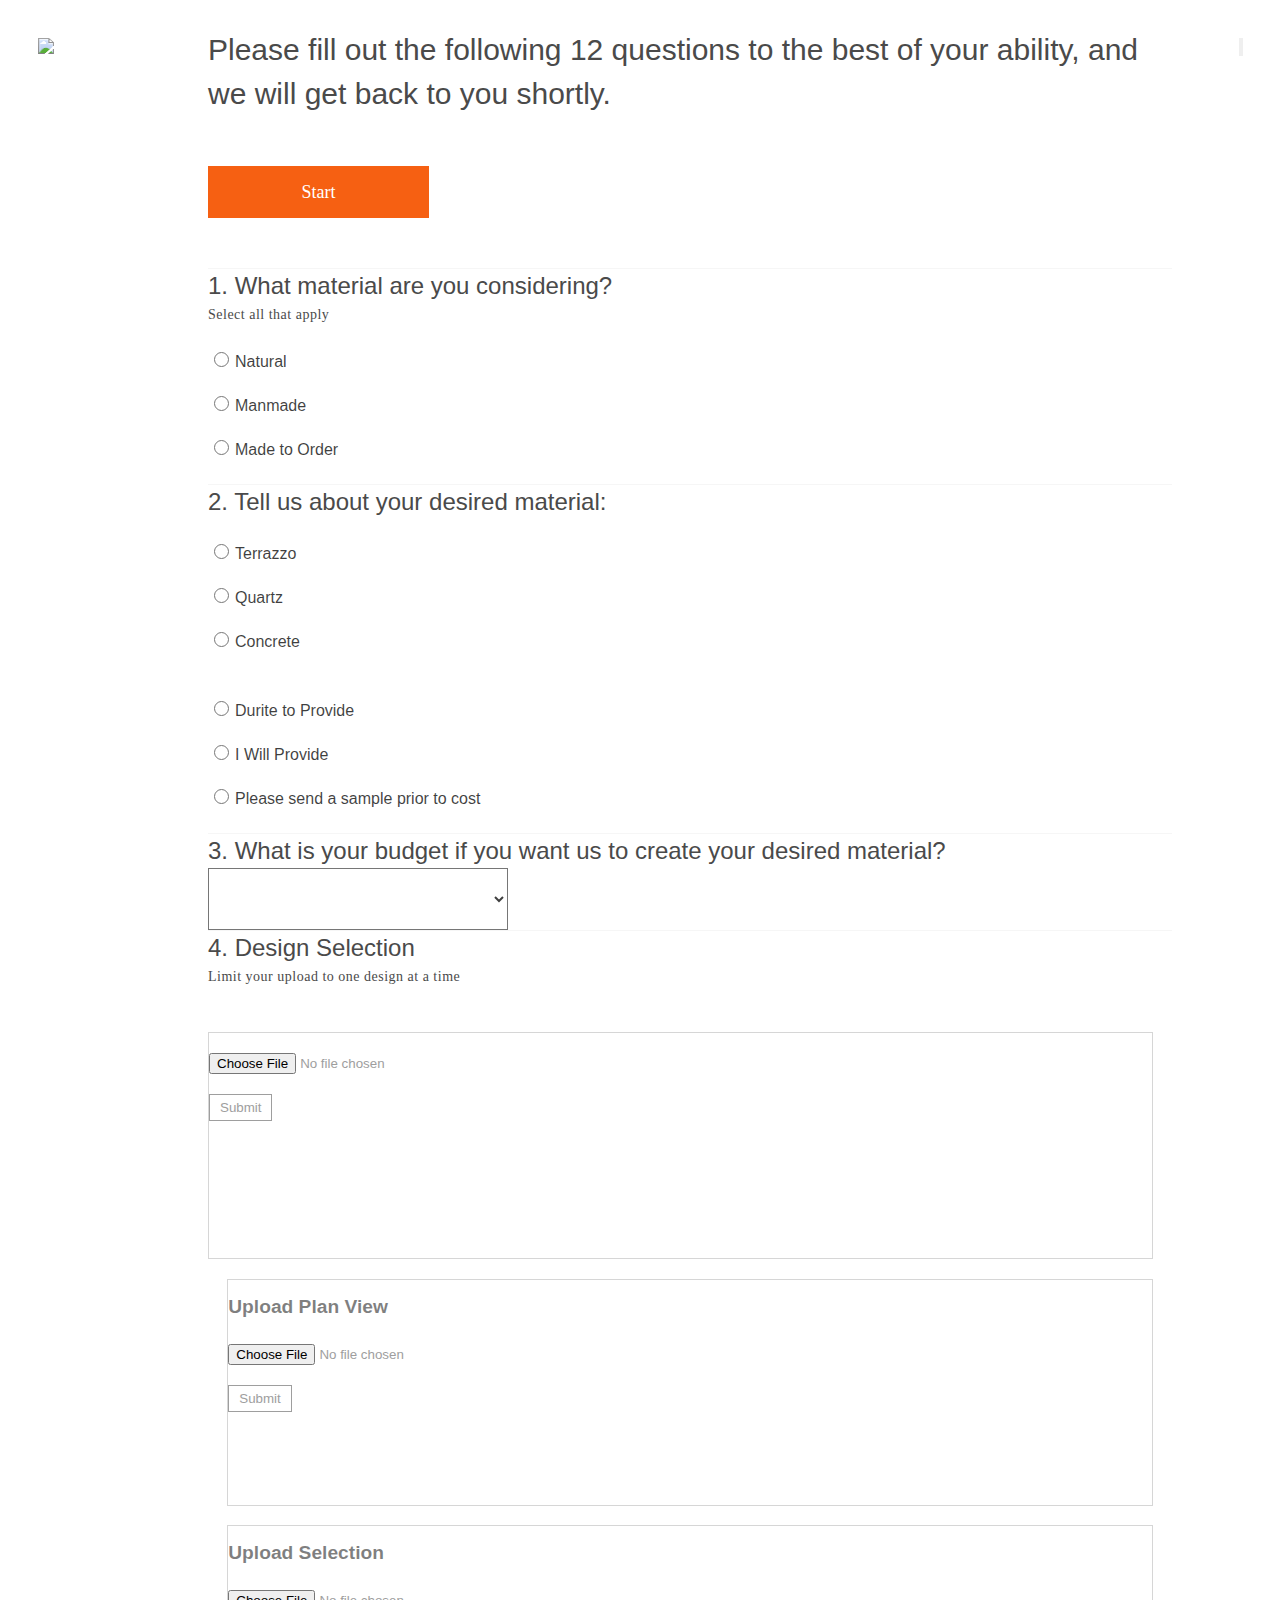
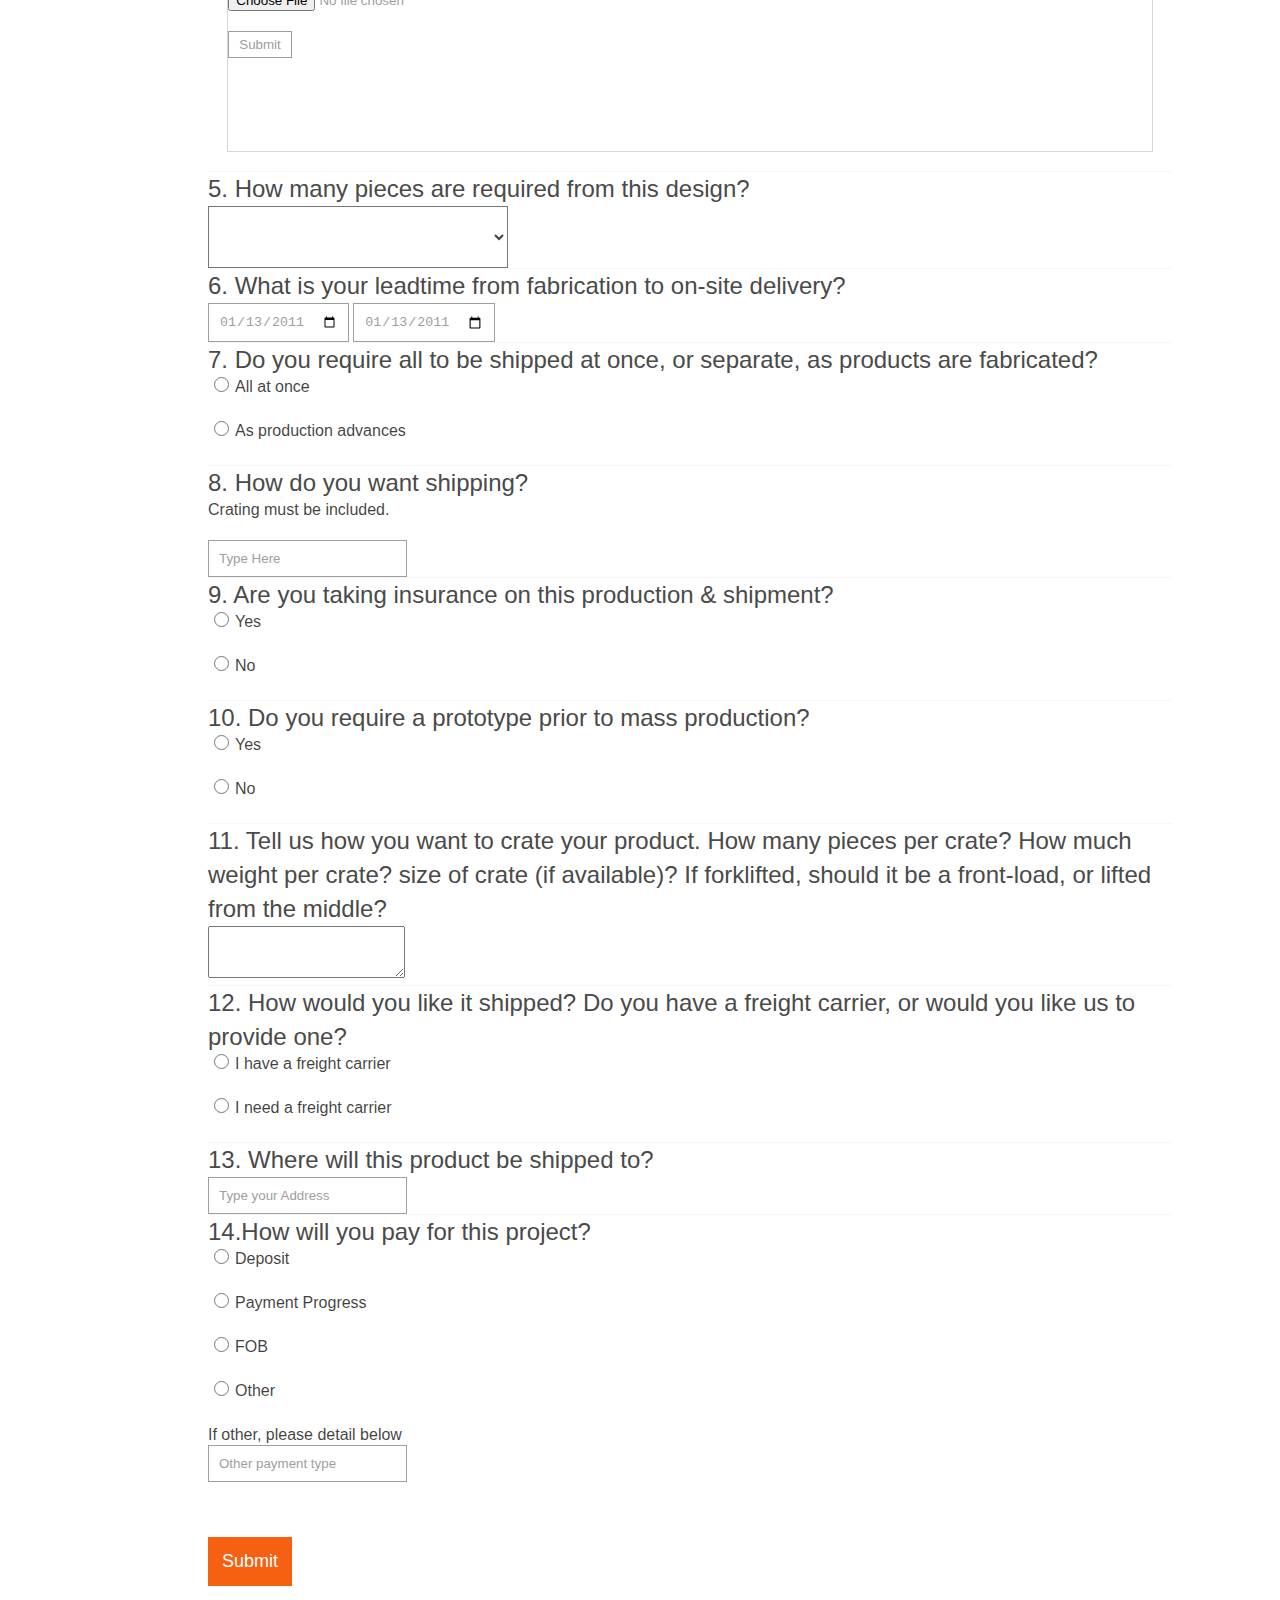
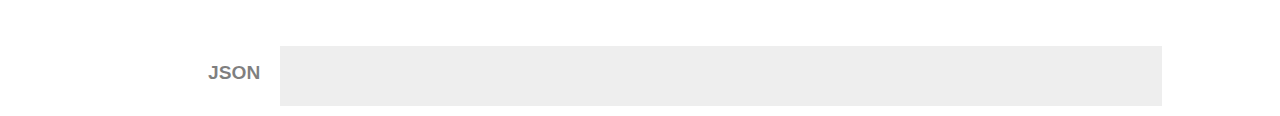
==== commit 87b63dd9: "Add files via upload" ====
--- a/inquiry.html
+++ b/inquiry.html
@@ -49,7 +49,7 @@
 <!-- NAVIGATION -->
 <div class="nav-container" style="padding:0;">
 	<div class="logo" style="padding:0;">
-		<a href="#"><img src="assets/logo.png" width="30" /></a>
+		<a href="index.html"><img src="assets/logo.png" width="30" /></a>
 	</div>   
 </div>
 
--- a/css/main.css
+++ b/css/main.css
@@ -132,6 +132,9 @@
 .inquiry-wrapper a{
 	color: #f66012;}
 
+.btn a{
+	color: white !important;}
+
 .btn:hover, .btn:focus, .btn.focus {
     color: white;
     text-decoration: none;
@@ -186,7 +189,7 @@
 	height: 475px;
 	background-color: #d6d6d6;
 	float: right;
-	background-image: url(../img/temp-hero.jpg);
+	background-image: url('https://raw.githubusercontent.com/bobsaban/durite/master/img/temp-hero.jpg');
 	background-size: cover;
     background-repeat: no-repeat;
 	}
@@ -200,7 +203,6 @@
 /* ---------- nav ---------- */
 
 .nav-container {
-	height: 100vh;
 	width: 100px;
 	position: fixed;
 	z-index: 97;}
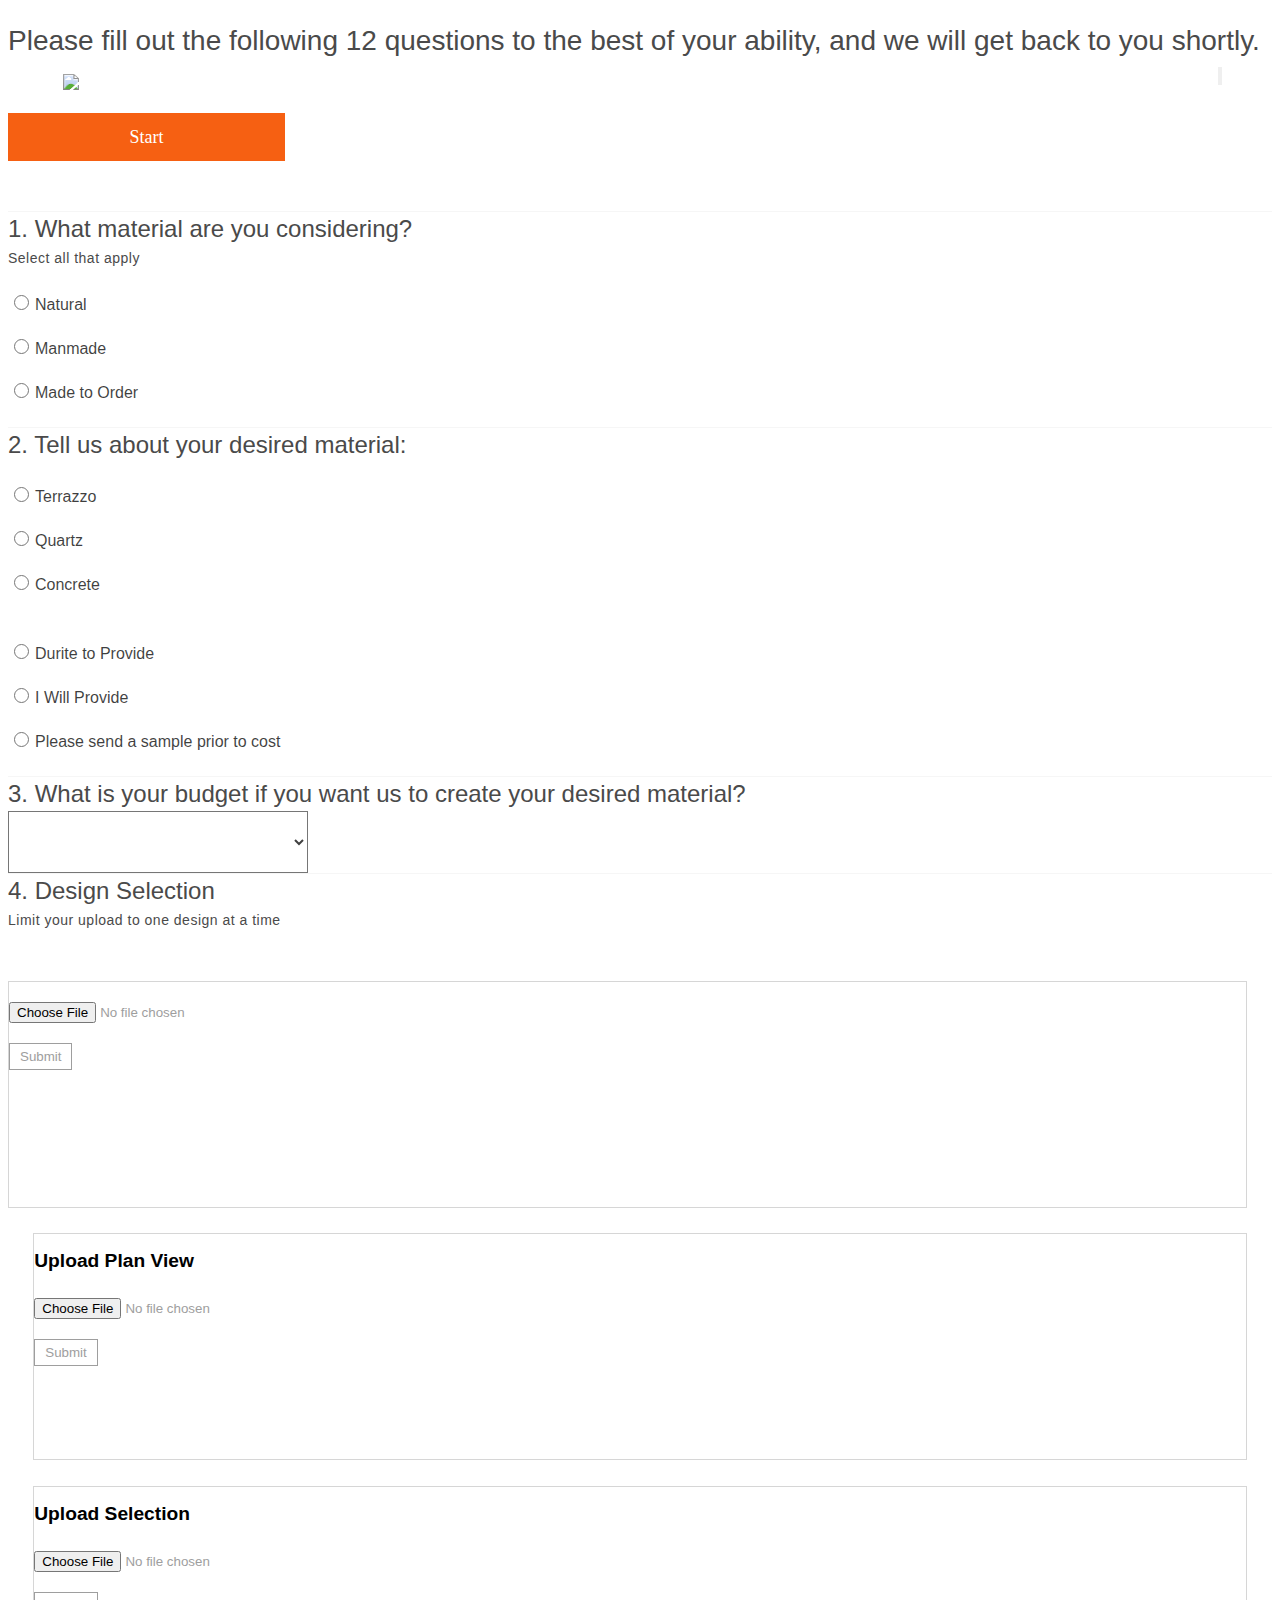
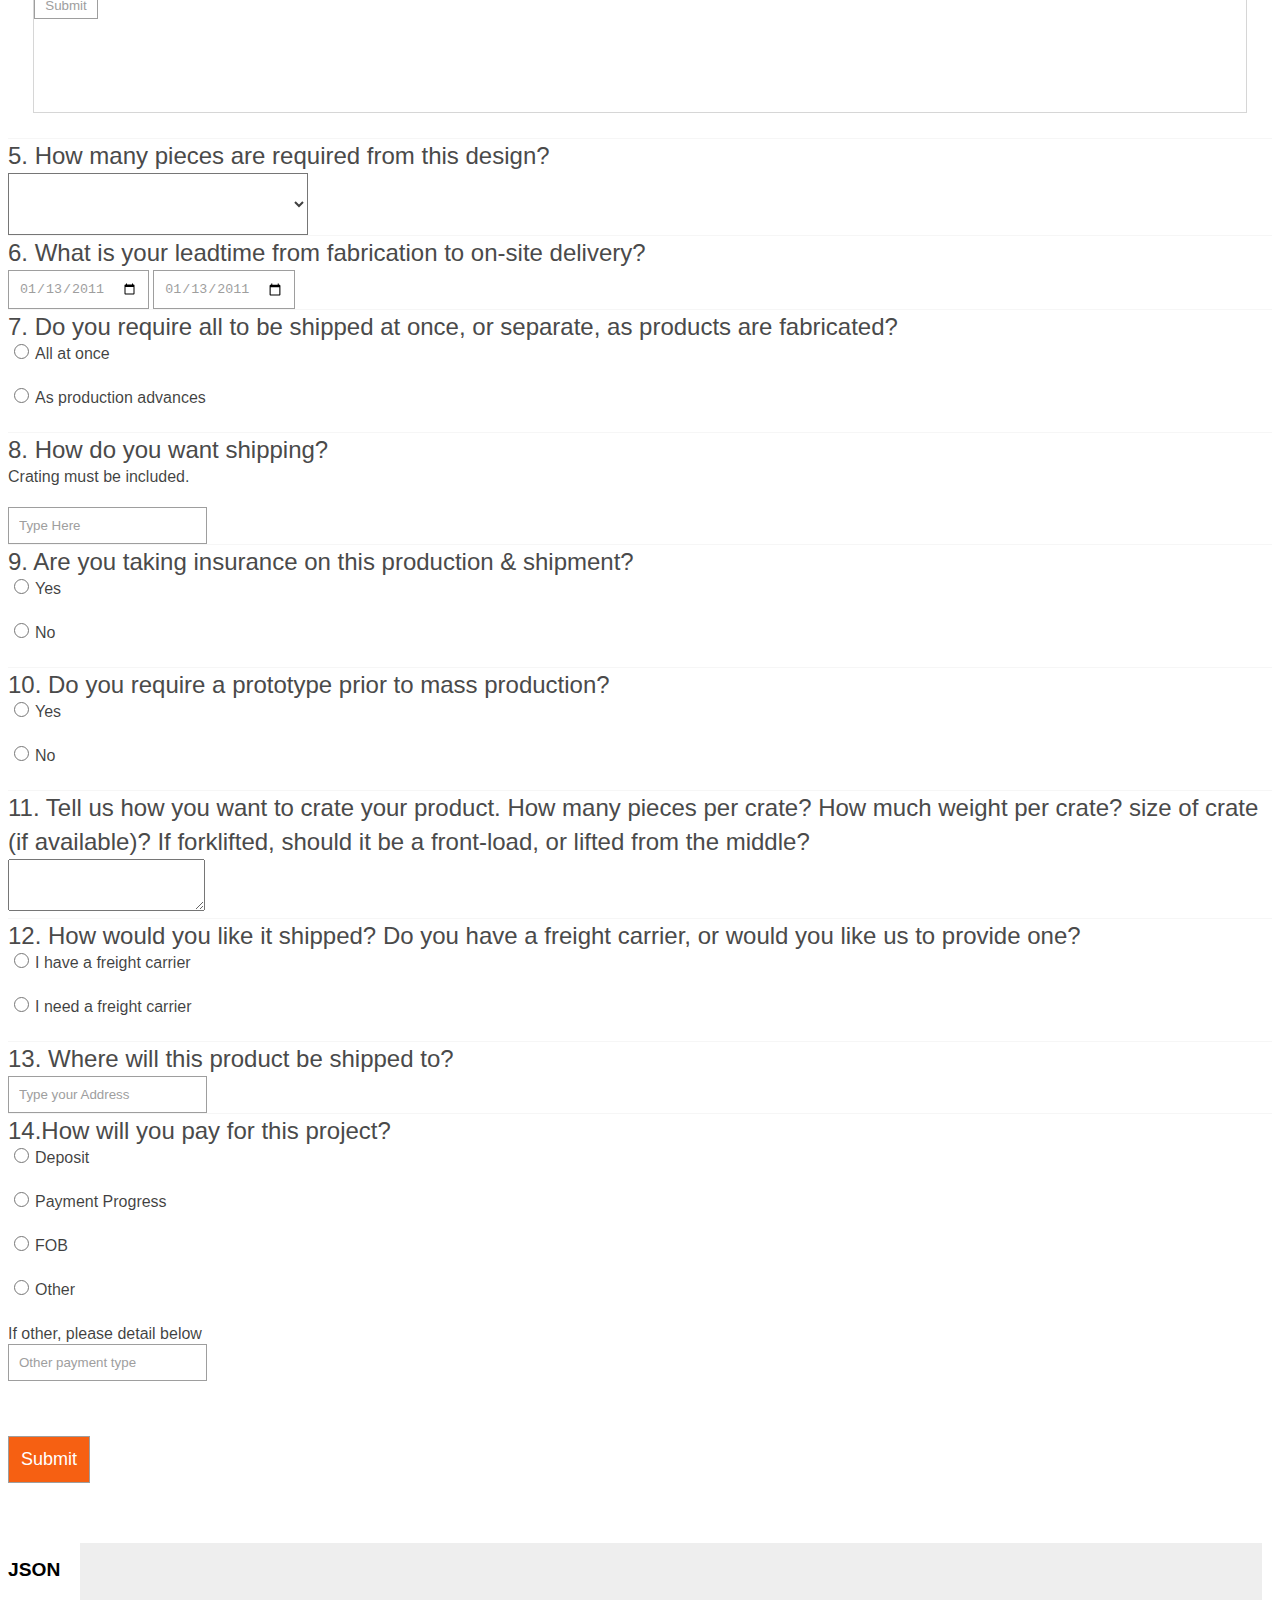
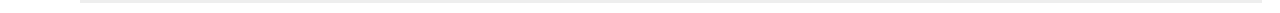
==== commit 193de9bb: "Add files via upload" ====
--- a/inquiry.html
+++ b/inquiry.html
@@ -59,33 +59,32 @@
 		<span class="hamburger-inner"></span>
 	</span>
 </button>
-	
+
 <!-- HAMBURGER NAV -->
 <div class="hamburger-nav col-lg-4 col-md-4 col-sm-6 col-xs-12">
 
  	<div class="main-nav vertAlign">
-		<h1 class="wow fadeInRight animated"> <a href="index.html"> Home </a> </h1>
-		<ul class="wow fadeInRight animated"> <a href="#"> Products </a> </h1>		
-			<li> <a href="#"> Countertops </a> </li>
-			<li> <a href="#"> Vanity Tops </a> </li>
-			<li> <a href="#"> Bathroom Tubs </a> </li>
-			<li> <a href="#"> Shower Basins </a> </li>
-			<li> <a href="#"> Furniture & Urns </a> </li>
+ 		<h1 class="wow fadeInRight animated"> <a href="index.html"> Home </a> </h1>
+		<ul class="wow2 fadeInRight animated"> <a href="index.html#products"> Products </a> </h1>		
+			<li> <a href="product.html"> Kitchen & Bar Countertops </a> </li>
+			<li> <a href="product.html"> Bathtub & Fixtures </a> </li>
+			<li> <a href="product.html"> Precast & Water Jet </a> </li>
+			<li> <a href="product.html"> Shower Pans & Basins </a> </li>
+			<li> <a href="product.html"> Vanity Tops </a> </li>
+			<li> <a href="product.html"> Wall & Wainscot </a> </li>			
+			<li> <a href="product.html"> Furniture  </a> </li>
 		</ul>
 		
-		<ul class="wow fadeInRight animated"> <a href="#"> Process </a> </h1>		
-			<li> <a href="#"> Manufacturing </a> </li>
-			<li> <a href="#"> Fabrication </a> </li>
-			<li> <a href="#"> Mass Production </a> </li>
-		</ul>
-			
-		<h1 class="wow fadeInRight animated"> <a href="#"> Portfolio </a> </h1>
+		<h1 class="wow2 fadeInRight animated"> <a href="index.html#process"> Process </a> </h1>			
+		<h1 class="wow2 fadeInRight animated"> <a href="index.html#portfolio"> Portfolio </a> </h1>
+		<h1 class="wow2 fadeInRight animated cta"> <a href="inquiry.html"> Get A Quote </a> </h1>
 	</div>
 </div>
-<div class="col-lg-12 col-md-12 col-sm-12 col-xs-12 overlay"></div>
-
-
-<div class="inquiry-wrapper container col-lg-12 col-md-12 col-sm-12 col-xs-12">
+<div class="col-lg-10 col-md-12 col-sm-12 col-xs-12 overlay"></div>
+
+
+
+<div class="inquiry-wrapper container col-lg-9 col-md-12 col-sm-12 col-xs-12">
  	
 	<form id="fullpage" action="" method="post">
 
--- a/css/main.css
+++ b/css/main.css
@@ -1,19 +1,20 @@
 /* ---------- TYPOGRAPHY ---------- */
 
+h1, h2, h3, h4, h5, h6, p, ul, li, label, textarea {
+	font-family: 'Catamaran', Helvetica, sans serif;
+}
 h1, label, ul {
-    font-size: 30px;
+    font-size: 28px;
     line-height: 44px;
     font-weight: 300;
     color: rgba(74, 74, 74, 1);
-    font-family: 'Helvetica';
 	}
 
 h2 {
-	font-family: 'Helvetica';
 	font-size: 24px;
 	line-height: 34px;
 	font-weight: 300;
-	color: rgba(0, 0, 0, .5);
+	color: rgba(0, 0, 0, 1);
 	}
 	
 h3, li {
@@ -25,19 +26,24 @@
 	}
 		
 h4 {
-	font-family: 'Helvetica';
 	font-size: 16px;
 	line-height: 20px;
 	font-weight: 300;
-	color: rgba(0, 0, 0, .5);
-	}
-
+	color: rgba(0, 0, 0, 1);
+	}
+
+h5 {
+	font-size: 16px;
+    line-height: 30px;
+    font-weight: 100;
+    color: rgba(0, 0, 0, .25);
+	}
+	
 p {
-	font-family: 'Helvetica';
 	font-size: 14px;
 	line-height: 22px;
 	font-weight: 300;
-	color: rgba(0, 0, 0, .5);
+	color: rgba(0, 0, 0, .75);
 	}
 
 label  {
@@ -45,7 +51,6 @@
     line-height: 34px;
     font-weight: 300;
     color: rgba(74, 74, 74, 1);
-    font-family: 'Helvetica';
 	}
 
 select {
@@ -90,7 +95,7 @@
 	}
 
 ul.nav li a {
-	font-weight: 300;
+	font-weight: 500;
     color: rgba(74, 74, 74, .5);
     letter-spacing: 1px;}
 
@@ -115,7 +120,7 @@
 	-o-transition: opacity 0.25s linear;
 	transition: opacity 0.25s linear;}
  
-.cta a {
+.cta a, a.cta {
 	color: #f8884d !important;
     font-weight: 500 !important;
     cursor: pointer;}
@@ -124,10 +129,52 @@
 	margin-top: 50px;
     font-size: 20px;
     width: 20%;
-    border: 2px solid #f66012;
     text-align: center;
     padding: 10px;
-    border-radius: 0;}
+    border-radius: 0;
+
+	-webkit-transition: background 0.5s linear;
+	-moz-transition: background 0.5s linear;
+	-ms-transition: background 0.5s linear;
+	-o-transition: background 0.5s linear;
+	transition: background 0.5s linear;
+	}
+
+.btn:hover {
+	text-decoration:none;
+	background-color: #f6f6f6;
+	-webkit-transition: background 0.2s linear;
+	-moz-transition: background 0.2s linear;
+	-ms-transition: background 0.2s linear;
+	-o-transition: background 0.2s linear;
+	transition: background 0.2s linear;}
+
+.btn:hover a {
+			color: #f8884d !important;}
+
+.btn a {
+	opacity: 1;
+}
+	
+.quote.btn {
+    width: 116px;
+    height: 35px;
+    padding: 0 !important;
+    border-radius: 2px;
+    outline: none;
+    padding: 0;
+    position: fixed;
+    top: 58px;
+    right: 126px;
+    z-index: 100;
+    margin: 0;
+    }
+
+.quote.btn a {
+	line-height:35px;
+    padding: 0;
+    margin: 0;
+    font-size: 14px;}
 
 .inquiry-wrapper a{
 	color: #f66012;}
@@ -148,20 +195,15 @@
 body {
 	padding: 0;}
 
-
 section {
-	display: inline-block;
-	padding-top: 33vh !important;}
-
-
-section > div {
-	margin-bottom: 27vh;}
-
-section > div:last-child {
-	margin-bottom: 0px;}
+	padding: 7vh 0 !important;}
+
+	
+.alt-bg {
+	background-color: #f6f6f6;}
 	
 section:last-child {
-	margin-bottom: 100px !important;}
+	background: white;}
 
 .vertAlign {
     transform: translateY(-50%);
@@ -171,12 +213,31 @@
     position: relative;}
 
 .container {
-	padding: 0px 100px 0 200px;
-	float: left;
-	}
+	float: right;
+    margin-right: 150px;
+    padding: 0;
+}
 
 .intro {
-	padding-top: 250px;}
+	margin: 30vh 0 12vh;}
+
+.intro div:first-child {
+    float: left;
+    margin: auto;
+    margin-left: 5%;}
+
+.intro .vertAlign{
+	margin: auto;
+	display: block;
+	float: none;}
+	
+.break {
+	margin: 10em 0 3em;}
+	
+.line-separator {
+	background: #f6f6f6;
+    width: 100%;
+    height: 1px;}
 
 .inquiry-wrapper .intro {
 	padding-top: 200px;
@@ -200,6 +261,9 @@
 .desktop {
 	display: block;}
 
+#intro .wow {
+	animation-duration: 4s;}
+
 /* ---------- nav ---------- */
 
 .nav-container {
@@ -208,34 +272,40 @@
 	z-index: 97;}
 
 .logo {
-	margin: 30px;}	
+    margin: 55px;
+    width: 30px;
+    height: 45px;}	
 	
 .logo a img {
 	float: left;
 	margin-right: 35px;}
 	
 ul.nav, ul.inquiry-sidenav {
-    transform: translateY(-50%);
+	transform: translateY(-50%);
     -ms-transform: translateY(-50%);
     -webkit-transform: translateY(-50%);
-    top: 50%;
+    top: 55%;
     position: fixed;
     list-style-type: none;
-    left: 28px;
+    left: 50px;
     padding: 0;
     }
 
 .vertical-line {
 	border-right: 1px solid #D7D7D7;
-    width: 8px;
+    width: 2px;
     display: block;
-    margin: 12px;
-}
-
-ul.nav li {
-    writing-mode: vertical-RL;
-    font-size: 14px;
-    line-height: 14px;}
+    margin: 10px 20px;
+}
+
+ul.nav li {    
+	font-size: 15px;
+	line-height: 15px;
+	display: -webkit-flex;display: -ms-flexbox;display: flex;
+	-webkit-writing-mode: vertical-lr;
+	-ms-writing-mode: tb-rl;
+	writing-mode: vertical-lr;
+    }
 	
 ul.nav hr {
 	margin: 10px 12.5px;
@@ -247,11 +317,11 @@
 	}
 
 .hamburger{
-	outline: none;
+    outline: none;
     padding: 0;
     position: fixed;
-    top: 37.5px;
-    right: 37.5px;
+    top: 67px;
+    right: 58px;
     height: 18px;
     z-index: 100;}
 
@@ -316,6 +386,7 @@
 	
 .main-nav {
 	position: fixed;}
+	
 .overlay {
 	height: 100vh;
 	background-color: rgba(74, 74, 74, .75);
@@ -326,39 +397,62 @@
 /* ---------- SECTION Products---------- */
 
 .mobile-product  {display: none;}
+
 .product{
-	padding: 10px;
-	outline: none;}
+	padding: 22px;
+	background-size: cover;
+	background-repeat: no-repeat;
+	background-color: #d6d6d6;
+	padding: 0;
+	background-color: black;
+    height: 30vh;
+    margin: 15px;}
 	
 .product-slide {
 	margin-right: 25px;
 	float: left;
 	padding: 0;
 	}
-	
-.bg-slide  {
-    background-size: cover;
-    background-repeat: no-repeat;
-    background-color: #d6d6d6;
-    height: 40vh;
-    padding: 0;}
 
 .product-slider h3 {
 	text-transform: capitalize;
     text-align: center;
-    line-height: 48px;}
+    font-size: 18px;
+    line-height: 30vh;
+    color: white;
     
-.product-slider .slide-1 {background-image: url('../img/img-1.png')}
-.product-slider .slide-2 {background-image: url('../img/img-2.png')}
-.product-slider .slide-3 {background-image: url('../img/img-3.png')}
-.product-slider .slide-4 {background-image: url('../img/img-4.png')}
-.product-slider .slide-5 {background-image: url('../img/img-1.png')}
-.product-slider .slide-6 {background-image: url('../img/img-2.png')}
-.product-slider .slide-7 {background-image: url('../img/img-3.png')}
-.product-slider .slide-8 {background-image: url('../img/img-4.png')}
-
+    background: rgba(0, 0, 0, 0.5);
+	-webkit-transition: background 0.75s linear;
+	-moz-transition: background 0.75s linear;
+	-ms-transition: background 0.75s linear;
+	-o-transition: background 0.75s linear;
+	transition: background 0.75s linear;}
+
+.product-slider h3:hover {
+    background: rgba(0, 0, 0, .15);
+	-webkit-transition: background 0.75s linear;
+	-moz-transition: background 0.75s linear;
+	-ms-transition: background 0.75s linear;
+	-o-transition: background 0.75s linear;
+	transition: background 0.75s linear;}
+	
+.product-slider .slide-1 {background-image: url('https://raw.githubusercontent.com/bobsaban/durite/master/img/products/basin.jpg')}
+.product-slider .slide-2 {background-image: url('https://raw.githubusercontent.com/bobsaban/durite/master/img/products/counter.jpg')}
+.product-slider .slide-3 {background-image: url('https://raw.githubusercontent.com/bobsaban/durite/master/img/products/vanity.jpg')}
+.product-slider .slide-4 {background-image: url('https://raw.githubusercontent.com/bobsaban/durite/master/img/products/wall.jpg')}
+.product-slider .slide-5 {background-image: url('https://raw.githubusercontent.com/bobsaban/durite/master/img/products/bath.jpg')}
+.product-slider .slide-6 {background-image: url('https://raw.githubusercontent.com/bobsaban/durite/master/img/products/precast.jpg')}
+.product-slider .slide-7 {background-image: url('https://raw.githubusercontent.com/bobsaban/durite/master/img/products/bath.jpg')}
+
+
+ 
 /* ---------- FORM ---------- */
 
+.inquiry-wrapper.container {
+    float: none;
+    padding: 0;
+    margin-right: auto;
+}
 
 ul.inquiry-nav {
 	transform: translateY(-50%);
@@ -429,44 +523,56 @@
 .submit, .btn {
 	margin: 50px 0;
     font-size: 18px;
-    border: 2px solid #f66012;
     text-align: center;
     padding: 12px !important;
     border-radius: 0;
     background: #f66012;
     color: white;
     font-weight: 500;}
-
-
     
 /* ---------- PROCESS ---------- */
 
 .process {
-	margin: 50px auto;}
-
-.process:first-child {
-	margin: 0 auto 50px;}
-
-.process:nth-child(3) {
-	margin: 50px auto 0;}
-	
+	height: 50vh;
+	padding: 0;}
+
+#process div {
+	margin: 50px auto;
+}
+		
+.process-slide {
+	height: 50vh;}
+
+.process-slider .slick-list {
+	height: 50vh;}
+
+#process .process-slider div {
+	margin: 0;}
+	
+#process .vertAlign {
+    padding: 0 0px 0 100px !important;
+}
+
+#process .leftAlign {
+    padding: 0 100px 0 50px !important;
+}	
 #process .copy {
 	padding-left: 100px;}
 
 #process p {
 	margin-top: 16px;}
 
-	
-.process-slide .bg-slide {
+.bg-slide {
 	height: 50vh;
 	background-color: #d6d6d6;
 	}
+	
 
 /* ---------- PROJECTS ---------- */
 
 .project{
 	background-color: #d6d6d6;
-	height: 270px;
+	height: 33vh;
 	padding: 25px;
 	}
 
@@ -474,60 +580,212 @@
 	display: block;
 	margin: auto;}
 
+.brands {
+	margin: 30vh 0;}
+
+/* ---------- PRODUCT PAGE ---------- */
+#products {
+	min-height:45vh;}
+	
+#product-page {
+	margin-bottom: 100px;}
+	
+
+#product-page .intro{
+    padding-top: 20vh !important;}
+
+.info-wrap .info {
+    min-height: 202px;}
+          
+.info-wrap .info {
+    padding-right:100px;}
+  
+#product-page .hero {
+	background-image: url('https://raw.githubusercontent.com/bobsaban/durite/master/img/products/counter.jpg');
+	}
+
+#product-page h1 {	
+	margin-bottom: 50px !important;
+	}
+	
+#product-page p {
+    font-size: 16px;
+    line-height: 24px;
+    margin-bottom: 32px;
+    color: rgba(0, 0, 0, 1);
+    letter-spacing: .25px;}
+
+#products-page h3 {
+	padding-left: 10px;
+    margin-bottom: 50px;}
+   
+/* ---------- PRODUCT PAGE NEW ---------- */
+ 
+
+#product-page section {
+	margin: 0;
+	padding-bottom: 0 !important;}
+	
+/* 
+#product-page .grid:nth-child(even) {
+	padding: 100px 150px 25px 150px;}
+
+#product-page .grid:nth-child(odd) {
+	padding: 0px 150px 100px 150px;}
+	
+ */
+.intro-copy {
+	padding-top: 0px;} 
+
+#product-page #intro {
+	height: 95vh;
+	padding: 0 150px !important;
+	
+	}
+
+.intro-copy .copy {
+	padding:50px 100px 50px 0;}
+
+#product-page .hero{
+	right: 150px;}
+
+#product-page #intro div {
+	position: fixed;}
+
+#product-page h1 {
+	font-size: 24px;
+	line-height: 36px;}
+
+#product-page .hero {
+	height: 300px;}
+
+.grid {
+	padding: 50px 150px;}
+
+.info-wrap > div {
+	padding: 0;}
+
+
+/* ---------- RELATED PRODUCTS ---------- */
+
+#related-products .product {
+    outline: none;
+    float: left;}
+
+#related-products .bg-slide {
+	height: 23vh;
+	margin-bottom: 12px;}
+
+#related-products h4 {
+	font-size: 20px;
+    line-height: 22px;
+    font-weight: 300;
+    color: rgba(0, 0, 0, 1);
+    text-align: center;
+    margin-bottom: 50px;}
+    
+#related-products h3 {
+    font-size: 16px;
+    text-align: center;
+    line-height: 30vh;
+    color: white;}
+    
 /* ---------- 950px ---------- */
 
 @media only screen and (max-width: 950px){ 
 
-
-.product-slider {
-	display: none !important;}
-	
-.mobile-product {
-	display: block !important;}
-	
-.bg-slide  {
-    height: 30vh;}
-    
-    
-}	
-
-/* ---------- IPHONE ---------- */	
-@media only screen and (max-width: 700px){ 
-
-	/* ---------- GENERAL ---------- */
-
-	.desktop {
-		display: none;}
-	
-	.mobile {
-		display: block;}
-		
-	section {
-		padding: 25px 0 !important;}
-	
-	section > div {
-		margin-bottom: 100px;}
-	
-	section > div:last-child {
-		margin-bottom: 25px;
-	}
-		
 	.container {
-		padding: 0 0px;
-		width: 85%;
-		margin: auto 7.5%;
-		display: block;
-		z-index: 1;}
-
-	section .copy {
-		padding: 0;}
-	
-	.vertAlign, ul.inquiry-sidenav {
+		margin-right: 100px;}
+	
+	.break {
+		margin: -50px 0 100px;
+	}
+	
+	.product .bg-slide {
+		height: 25vh;}
+	
+	.info-wrap .info {
+		min-height: initial;
+		padding: 0;
+	}
+		
+	.vertAlign, ul.inquiry-sidenav, #intro .vertAlign {
 		top: initial;
 		transform: initial;
 		-ms-transform: initial;
 		-webkit-transform: initial;
-		}
+		padding:0;
+		}
+	
+	.hamburger-nav .vertAlign, #product-page .vertAlign {
+		transform: translateY(-50%);
+		-ms-transform: translateY(-50%);
+		-webkit-transform: translateY(-50%);
+		top: 50%;
+		position: relative;
+		}
+	
+	.process {
+		height: initial !important;}
+	
+	#process .vertAlign {
+		padding-left: 50px !important;
+	}
+
+	.process .bg-slide {
+		height: 30vh;
+		}
+		
+	.leftAlign {
+		padding-left: 0 !important;}
+	
+	#process .slick-dots {
+		bottom: 0;
+		left: 0;
+	}
+	
+	#process .slick-prev, #process .slick-next {
+		bottom: 50px;
+		display: none !important;
+	}
+	
+	#product-page #intro {
+		padding: 0px 100px !important;
+	}
+
+	/* ---------- PRODUCTS ---------- */
+
+	
+}	
+
+/* ---------- IPHONE ---------- */	
+@media only screen and (max-width: 768px){ 
+
+	/* ---------- GENERAL ---------- */
+
+	.desktop {
+		display: none;}
+	
+	.mobile {
+		display: block;}
+		
+	section {
+		width: 85% !important;
+		margin: auto 7.5%;}
+		
+	#product-page section {
+		width: 100% !important;
+		margin: auto;}
+		
+	.container {
+		padding: 0 0px;
+		width: 100%;
+		margin: auto;
+		display: block;
+		z-index: 1;}
+
+	section .copy {
+		padding: 0;}
 		
 	.hamburger-nav .vertAlign {
 		transform: translateY(-50%);
@@ -537,16 +795,12 @@
 		position: relative;
 		}
 	/* ---------- TYPOGRAPHY ---------- */
-	
-	.copy p {
-		margin-bottom: 0;
-	}
 
 	h1, label {
-		font-size: 26px;
-		line-height: 36px;}
-
-	/* ---------- HEADER ---------- */
+		font-size: 20px;
+		line-height: 30px;}
+
+	/* ---------- HEADER + HERO  ---------- */
 
 	.logo, .hamburger {
 		top: 0;
@@ -557,13 +811,6 @@
 		margin-right: 35px;
 		width: 25px !important;
 	}
-	
-	.hamburger {
-		top: 0;
-		left: inherit;
-		right: 0;
-		margin: 28px;
-		z-index: 9999;}
 
 	.mobile-nav {
 		display: block;
@@ -577,93 +824,132 @@
 		height: 70px;
 		border: none;
 		width: 100%;
-		background: white;
-	}
-	
-	.hero {
-		height: 33vh;}
+	}
 	
 	.intro {
-		padding-top: 22vh !important;}
+		padding: 0;
+		margin: 18vh auto;
+		display: block;
+		float: none;
+		height: 33vh;
+	}
+	
+	.intro div:first-child {
+		margin-left: 0;
+	}
+
+	 #process div {
+		margin: 25px auto 0;
+	}
+	
+	.process div {
+		margin: 0 auto;}
 
 	/* ---------- HAMBURGER NAV ---------- */
 		
+	.hamburger {
+		top: 0;
+		left: inherit;
+		right: 0;
+		margin: 28px;
+		z-index: 9999;}
+
 	.hamburger-nav {
 		padding: 0 50px;
 	}
 	
 	.hamburger-nav h1, .hamburger-nav ul {
-		text-align: right;
+		text-align: left;
 	}
 	
 	/* ---------- PRODUCT SLIDER ---------- */
 
-		
-    .mobile-product-slider {
-    	width: 100%;}
-	
-	.slick-prev, .slick-next {
-		bottom: 75px;
-		z-index: 99;}
-	
-	.slick-prev {
-		left: 0;}
-	
-	.slick-next {
-		right: 0% !important;
-		left: inherit;
-		}
-
-	.slick-list {
-		width: 97%;}	
-	
-	.slick-dots li {
-		width: 10px;}
-		
+	.break {display: none;}
+
+	section#products {
+		width: 100% !important;
+    	margin: 0 auto 50px;
+    	background: #f6f6f6;
+   		padding: 25px !important;
+   		min-height: 40vh;}
+   	
+   	section#products > div:last-child {
+		margin-bottom: 0;
+	}
+	
 	.product {
-		outline: none;
-		width: 50%;
-		float: left;
-	}
-	
-	.product:nth-child(odd){
-		padding: 5px 10px 0 0; }
-	
-	.product:nth-child(even){
-		padding: 5px 0 0 10px; }
-		
-	.bg-slide {
-		height: 150px;
-		margin-bottom: 16px;
-	}
-	
-	.product h3 {	
-		text-align: center;}
-
+		margin: 5px;
+		height: 25vh;}
+	
+	.product h3 {
+		line-height: 25vh;}
+	
+	.product-slider {
+		padding: 0;}	
+				
+	.slick-dotted.slick-slider {
+		margin-bottom: 0;}
+
+	.slick-dots {
+		position: absolute;
+		bottom: -50px;
+		left: 0;
+		right: 0;
+	}
+	
+	.product-slider h3 {
+	    font-size: 14px;}
+	
 	/* ---------- PROCESS ---------- */
 		
 	#process .copy {
 		padding: 0;}
-
-	.process-slide .bg-slide {
-		height: 200px;}
-	
-	#process p {
-		padding-left: 0;}
-	
-	.process-wrapper > div {
+	
+	#process p, #process .vertAlign {
+		padding: 0;}
+	
+	.process-wrapper .bg-slide  {
+		height: 40vh;
 		margin-bottom: 25px;}
-	
+
 	.process-wrapper > div:nth-child(even) {
 		margin-bottom: 50px;}
+				
+	#process .vertAlign {
+		padding: 0px !important;}
 
 	/* ---------- PROJECTS BRANDS ---------- */
-	
-	.brands .col-xs-4 {
-    	min-height: 75px;}
-    	
-	.brands img {
-		width: 100%;}
+
+	#portfolio {
+		margin-top: 50px;}
+
+	#portfolio div:first-child {
+		padding: 0 10px 0 0;
+		}
+	#portfolio div:nth-child(2) {
+		padding: 0px;
+		}
+	#portfolio div:nth-child(3) {
+		padding:0 0 0 10px;
+		}		
+	.project {
+		height: 25vh;
+	}
+	
+	.brands {
+		margin: 50px 0 0;}
+	
+	.brands > div {
+		padding: 7px;}
+	
+	section:last-child {
+		margin-bottom: 50px !important;
+		background: white;
+	}
+	
+	section > div:last-child {
+		padding: 0;
+	}
 
 	/* ---------- INQUIRY FORM ---------- */
 		
@@ -689,8 +975,83 @@
 	.btn {
 		width: 50%;}
 
-
-}
-
-
-
+	/* ---------- PRODUCT PAGE ---------- */
+		#product-page #intro {
+			padding: 0px 25px !important;
+		}
+		
+		#product-page .hero {
+			height: 300px;
+		}
+
+		#product-page #intro div {
+			position: relative;}
+			
+		body .grid:first-child {
+			padding: 100px 100px 0px 100px !important;
+		}
+
+		#product-page #intro {
+			padding-top: 100px !important;
+			margin-bottom: 0px;
+		}
+		
+		#product-page .hero {
+			right: inherit;
+		}
+		
+		#product-page .grid  {
+			padding: 30px !important;
+		}
+
+		#product-page .grid div:last-child, #product-page .info:last-child p  {
+			margin-bottom: 0px !important;
+		}
+		
+		#product-page .intro-copy .copy {
+			padding: 0px 0px 50px 0;
+		}
+		
+		.quote-btn-wrapper {
+			background-color: #f6f6f6;
+			position: fixed;
+			bottom: 0;
+			height: 75px;
+			width: 100%;
+			z-index: 98;}
+		
+		.quote.btn {
+			bottom: 17.5px;
+			left: 0;
+			right: 0;
+			margin: auto;
+			width: 85%;
+			top: inherit;}
+		
+		#related-products .bg-slide {
+			height: 15vh;
+			margin-bottom: 10px;
+		}
+		
+		.brands div {
+			margin: 10px auto;
+		}
+		
+		#intro .vertAlign {
+			top: initial;
+			transform: initial;
+			-ms-transform: initial;
+			-webkit-transform: initial;
+			padding:0;
+		}
+
+/* ---------- IPHONE ---------- */	
+@media only screen and (max-width: 375px){ 
+
+	.project {
+		height: 15vh;
+	}
+}
+
+
+
